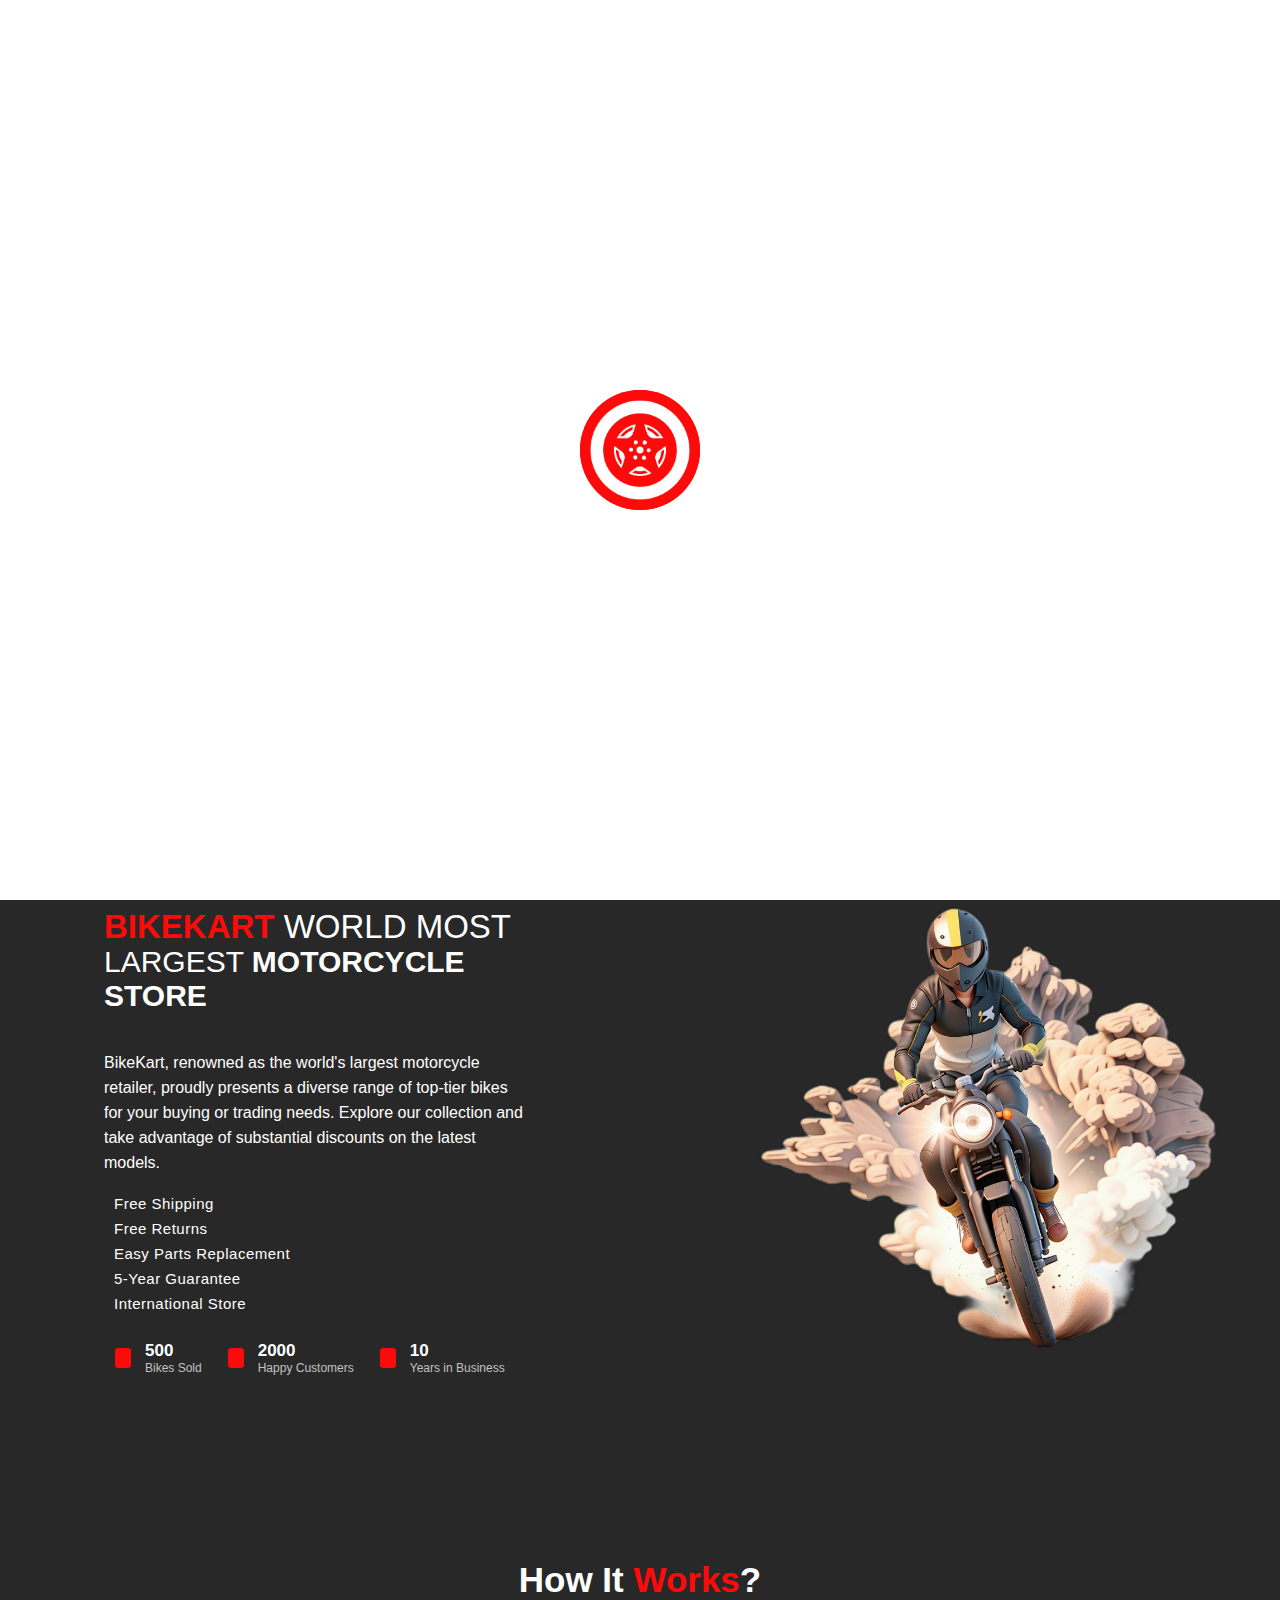
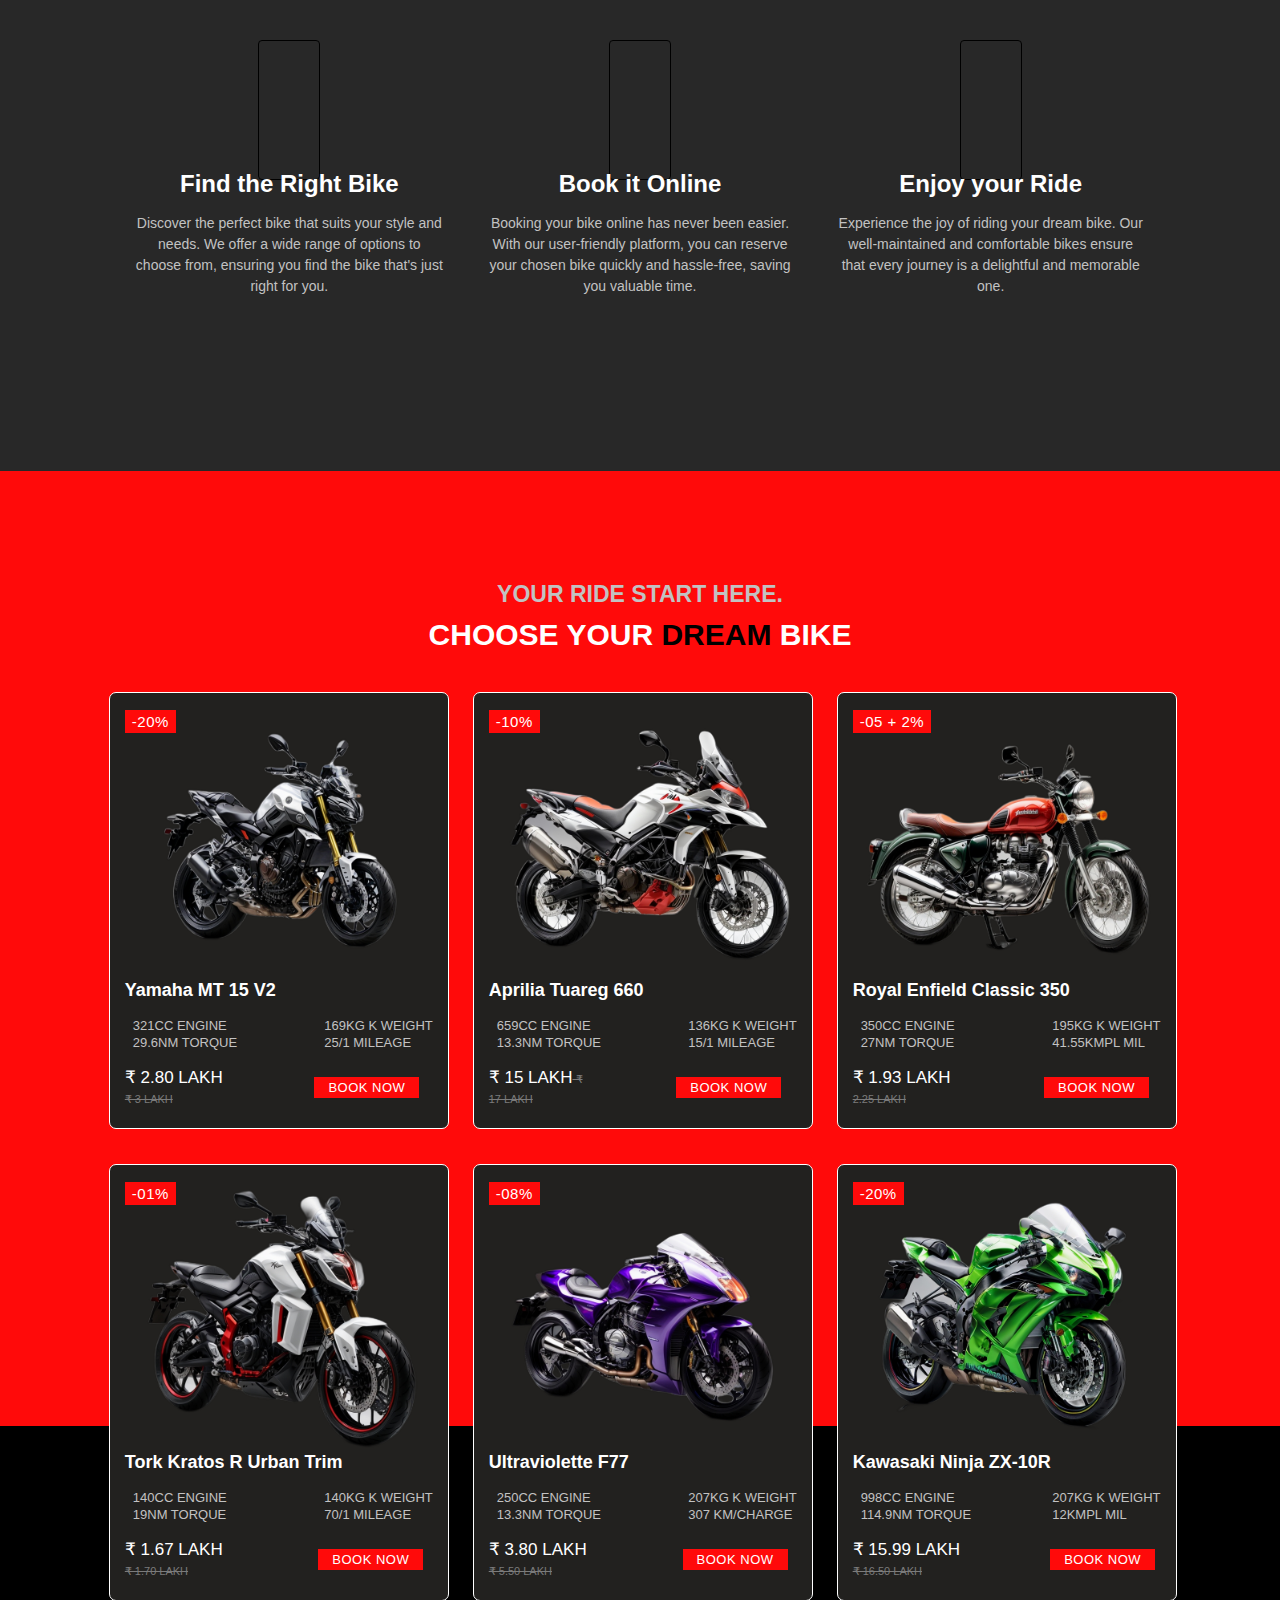
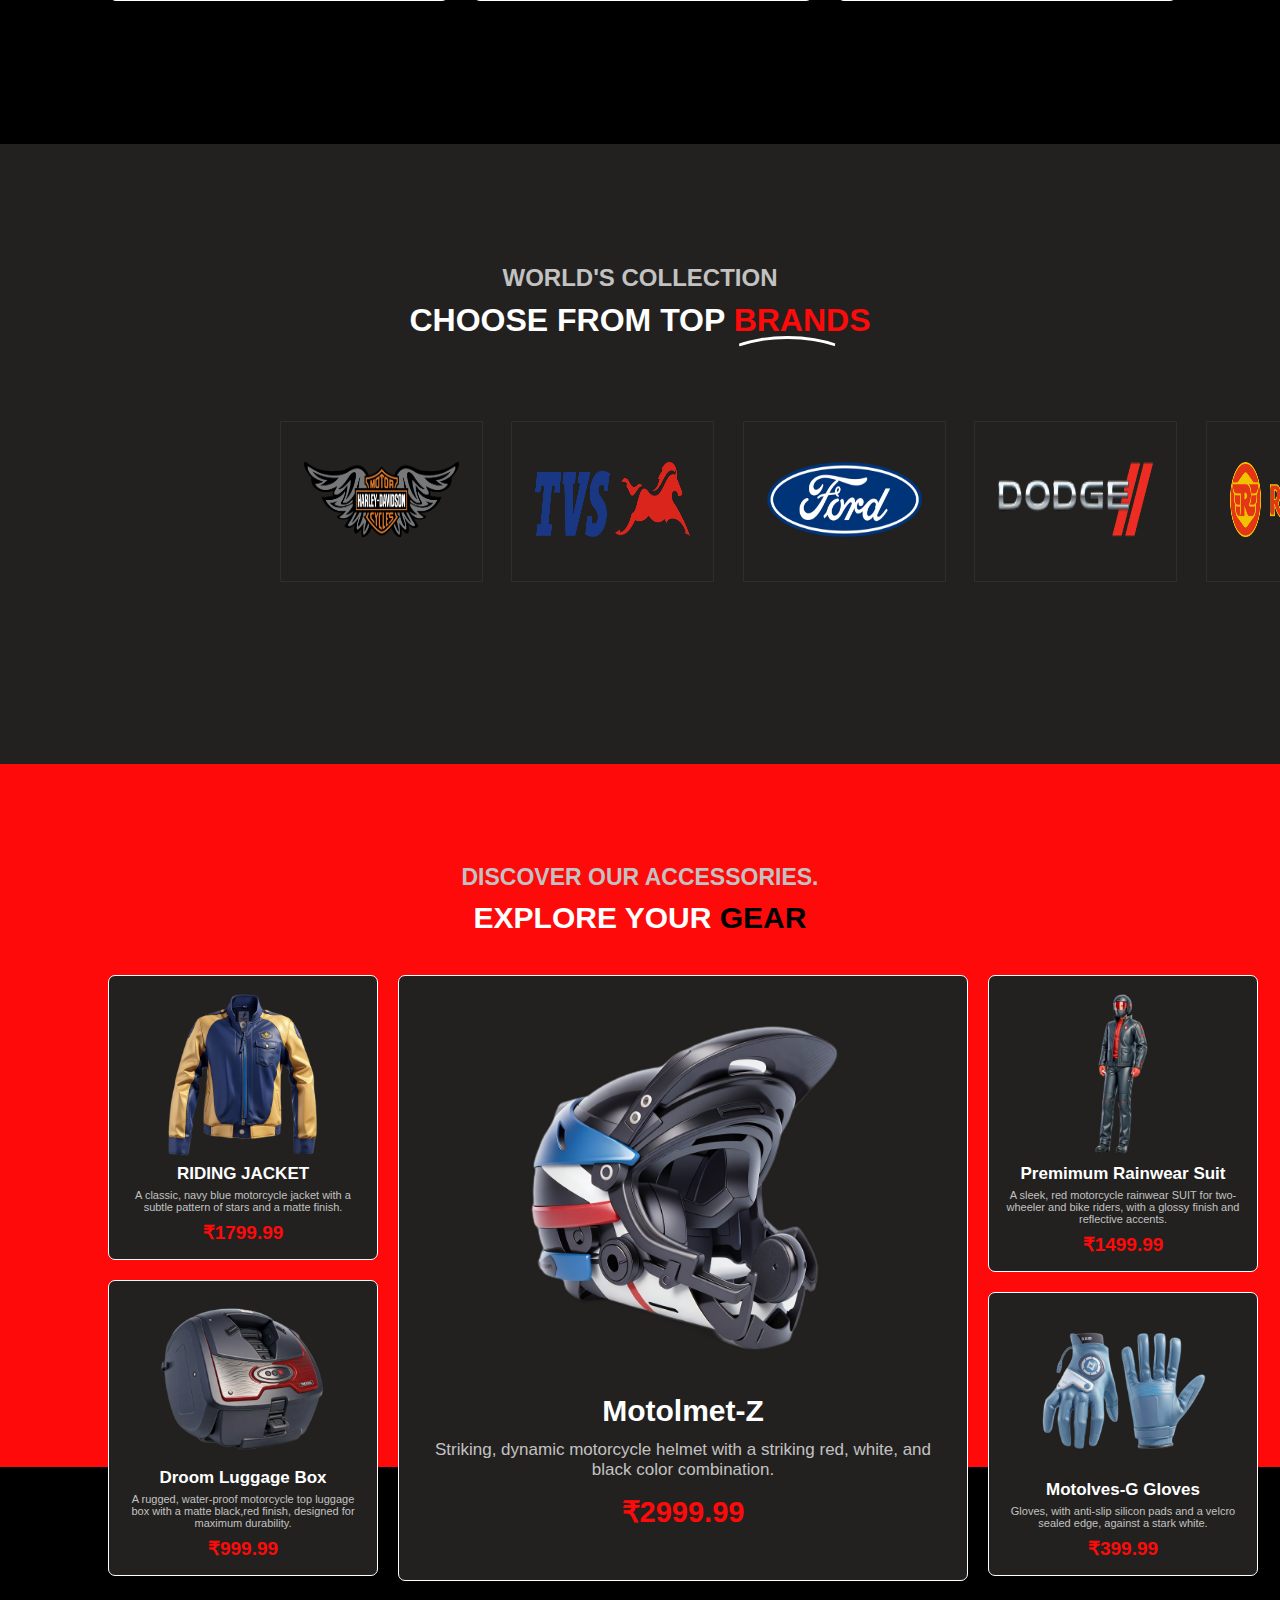
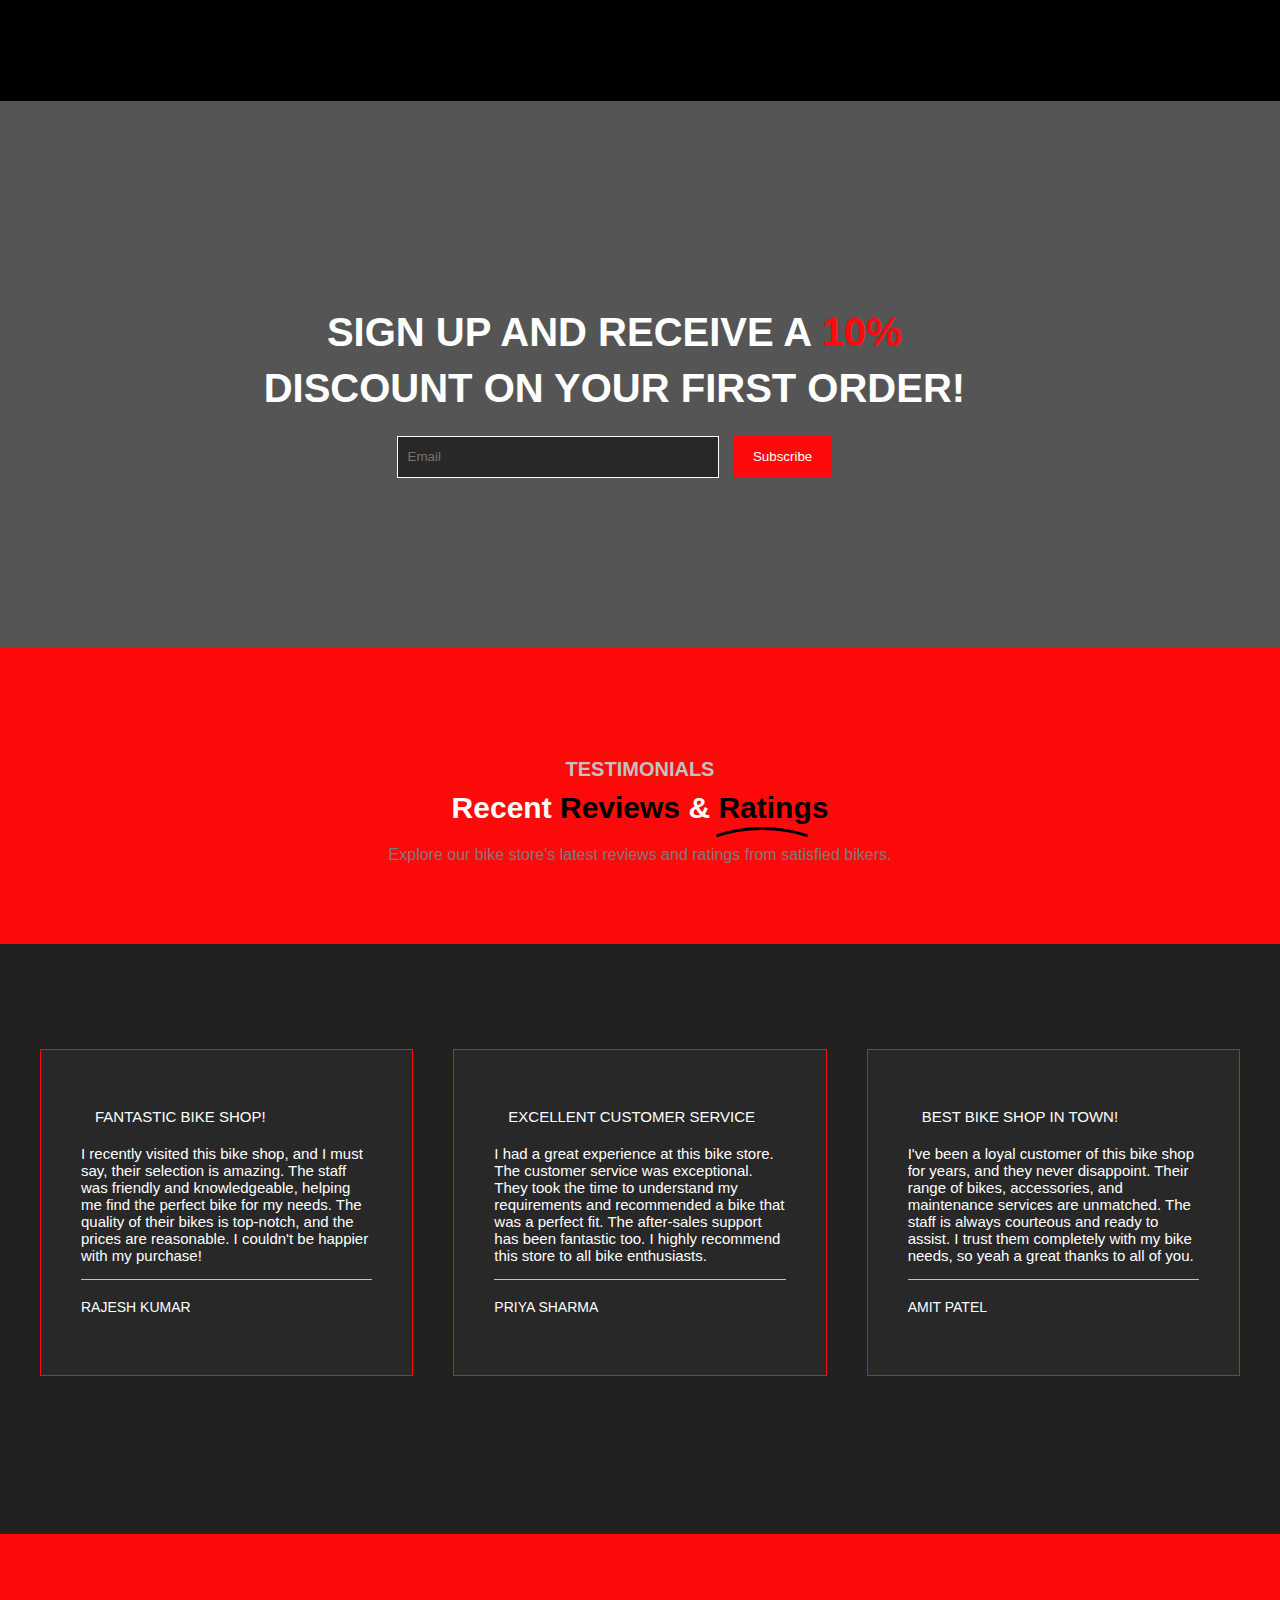
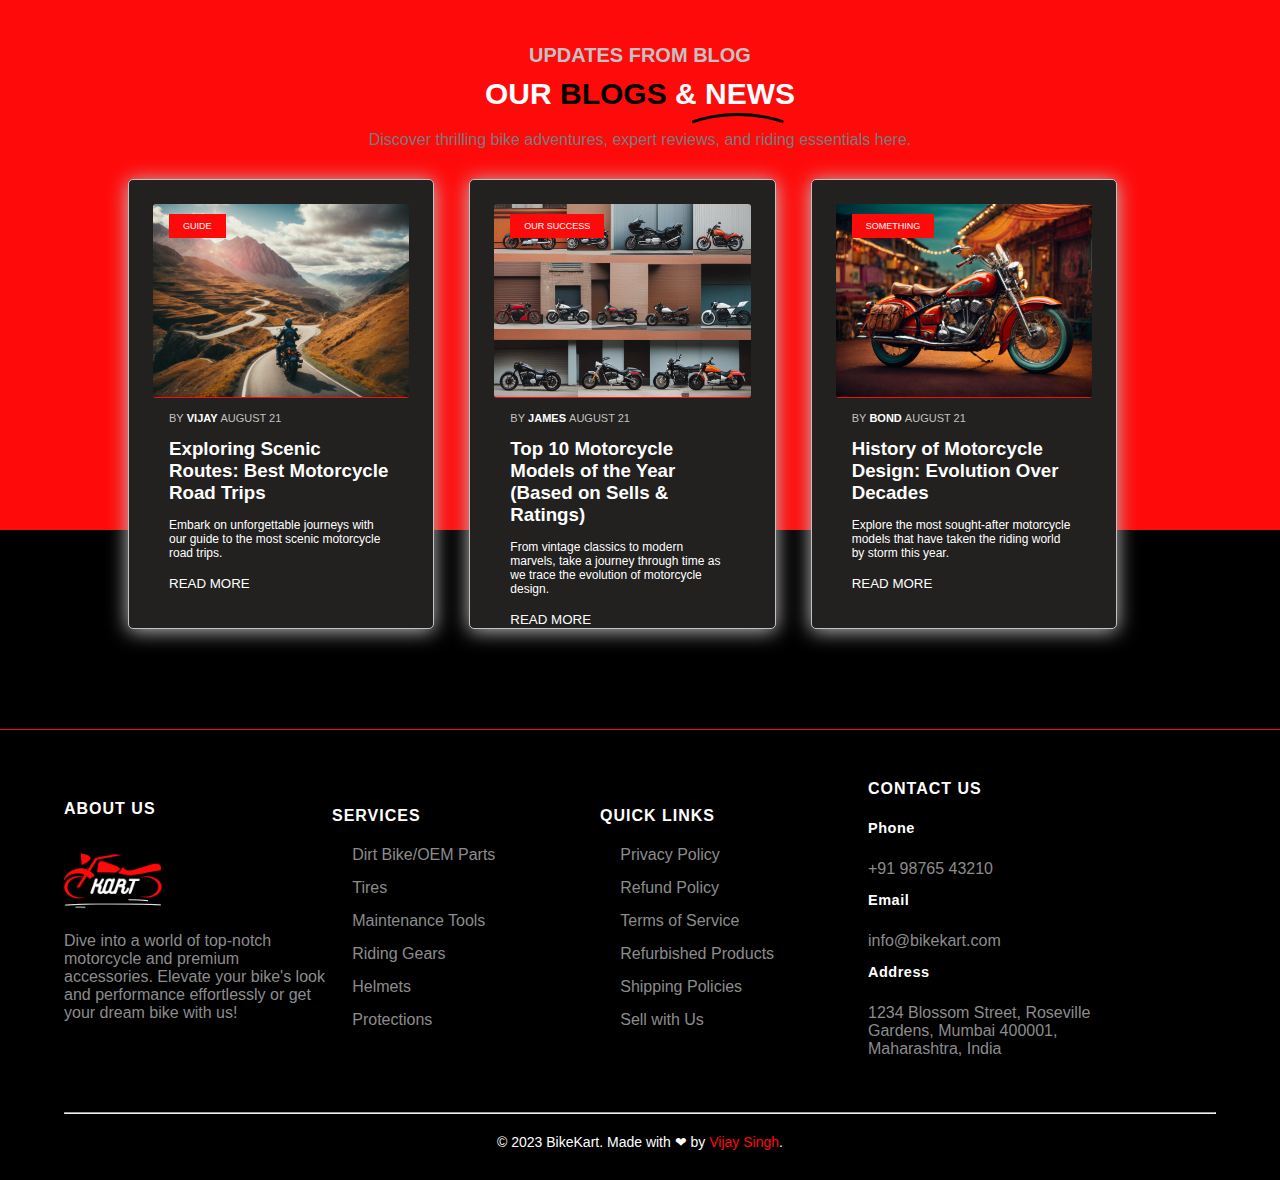
==== pages/index.html @ 185bfa3c "Add files via upload" ====
<!DOCTYPE html>
<html lang="en">

<head>
    <!--Basic-->
    <meta charset="UTF-8">
    <meta name="viewport" content="width=device-width, initial-scale=1.0">

    <!--WebPage Title-->
    <title>BikeKart - Buy Your Dream Motorcycle!</title>

    <!-- Theme CSS -->
    <link rel="stylesheet" href="../assets/css/style.css" type="text/css" />

    <!-- Font Awesome Icons -->
    <link rel="stylesheet" href="../assets/fontawesome/css/all.css" type="text/css" />

    <!-- Favicon & Bookmark -->
    <link rel="icon" href="../assets/images/red icon.svg" type="image/x-icon">
    <link rel="shortcut icon" href="../assets/images/favicon.png" type="image/x-icon">
</head>

<body>

    <!-- Preloader -->
    <div id="preloader">
        <div class="preloader-wave"><img src="../assets/images/icon.png" alt="preloader"></div>
    </div>

    <!-- Header & Navigation Bar -->
    <header>
        <div class="container">
            <div class="nav-logo">
                <a href="index.html" title="BikeKart">
                    <img class="normal" src="../assets/images/light logo.png" alt="bikekart">
                </a>
            </div>
            <div class="navigation">
                <ul class="menu">
                    <li><a href="index.html">Home</a></li>
                    <li class="has-submenu">
                        <a href class="submenu">Bikes <i class="fa-solid fa-angle-down"></i></a>
                        <ul class="submenu-list">
                            <li><a href="./bikes.html">New Bikes</a></li>
                            <li><a href="./bikes.html">Find New Bikes</a></li>
                            <li><a href="./bikes.html">Compare Bikes</a></li>
                            <li><a href="./bikes.html">Check On-Road Price</a></li>
                            <li><a href="./bikes.html">Locate Showrooms</a></li>
                            <li><a href="./bikes.html">Upcoming Bikes</a></li>
                            <li><a href="./bikes.html">New Launches</a></li>
                            <li><a href="./bikes.html">Popular Brands</a></li>
                        </ul>
                    </li>
                    <li class="has-submenu">
                        <a href class="submenu">Scooters <i class="fa-solid fa-angle-down"></i></a>
                        <ul class="submenu-list">
                            <li><a href="./scooters.html">Find New Scooters</a></li>
                            <li><a href="./scooters.html">Electric Scooters</a></li>
                            <li><a href="./scooters.html">Upcoming Scooters</a></li>
                        </ul>
                    </li>
                    <li class="has-submenu">
                        <a href class="submenu">Accessories <i class="fa-solid fa-angle-down"></i></a>
                        <ul>
                            <li><a href="./accessories.html">Tires</a></li>
                            <li><a href="./accessories.html">Tools & Maintenance</a></li>
                            <li><a href="./accessories.html">Riding Gears</a></li>
                            <li><a href="./accessories.html">Helmets</a></li>
                            <li><a href="./accessories.html">Protections</a></li>
                        </ul>
                    </li>
                    <li><a href="./book-service.html">Book Service</a></li>
                    <li class="has-submenu">
                        <a href class="submenu">Blog <i class="fa-solid fa-angle-down"></i></a>
                        <ul class="submenu-list">
                            <li><a href="./blog.html">News</a></li>
                            <li><a href="./blog.html">Videos & Tips</a></li>
                            <li><a href="./blog.html">Expert Reviews</a></li>
                        </ul>
                    </li>
                    <li class="has-submenu">
                        <a href class="submenu">Pages <i class="fa-solid fa-angle-down"></i></a>
                        <ul>
                            <li><a href="./contact.html">Contact Us</a></li>
                            <li><a href="./single-post.html">Faq's</a></li>
                            <li><a href="./single-post.html">Privacy Policy</a></li>
                            <li><a href="./single-post.html">Terms & Conditions</a></li>
                        </ul>
                    </li>
                </ul>
                <ul class="icons">
                    <li class="has-submenu">
                        <a href><i class="fa fa-search"></i></a>
                        <ul>
                            <li><input type="text" id="search" name="search" placeholder="Search Sports Bike..."></li>
                        </ul>
                    </li>
                    <li>
                        <div class="cart">
                            <a href><span class="item-count">0</span>
                                <i class="fas fa-shopping-cart"></i></a>
                            <ul>
                                <li><input type="text" id="items" name="items" disabled value="No products in the cart."></li>
                            </ul>
                        </div>
                    </li>
                </ul>
            </div>
        </div>
    </header>

    <!-- Top Slider Section -->
    <section class="home">
        <div class="container">
            <div class="slider">
                <div class="bike-info">
                    <h3 class="brand">Yamaha</h3>
                    <h1 class="model">MT 03</h1>
                    <p>A fierce streetfighter born from the YZF-R3 Supersports lineage.
                        Compact and bold, it challenges rivals.</p>
                    <ul class="features">
                        <li><span><i class="fa-regular fa-circle-check"></i></span>321cc
                            Engine</li>
                        <li><span><i class="fa-regular fa-circle-check"></i></span>41.4 PS
                            Power</li>
                        <li><span><i class="fa-regular fa-circle-check"></i></span>169 Kg
                            Kerb Weight</li>
                    </ul>
                    <div>
                        <span class="offer-price">Rs.3 Lakh*</span> <span class="real-price">Rs.3.5 Lakh*</span>
                    </div>
                    <div class="button-container">
                        <a href="./book-service.html"><button class="book-now">Book
                                Now</button></a>
                    </div>
                </div>
                <div class="bike-image">
                    <div class="bike-headlight"></div>
                    <img src="../assets/images/bikes/Yamaha_MT_03.png" alt="Yamaha MT 03">
                </div>
            </div>

            <section id="scroll-down-button">
                <a href="#about"><span></span><span></span><span></span></a>
            </section>

        </div>
    </section>

    <!--About Section -->
    <section class="about" id="about">
        <div class="container">
            <div class="row">
                <div class="info">
                    <div class="title">
                        <h1><span>BIKEKART</span> WORLD MOST </h1>
                        <h2>LARGEST <span>MOTORCYCLE STORE</span></h2>
                    </div>
                    <div class="content">
                        <p><b>BikeKart</b>, renowned as the world's largest motorcycle
                            retailer, proudly presents a diverse range of top-tier bikes for
                            your buying or trading needs. Explore our collection and take
                            advantage of substantial discounts on the latest models.</p>
                    </div>
                    <div class="best-things">
                        <ul class="feature-list">
                            <li>
                                <a href="#">
                                    <span class="feature-icon">
                                        <i class="far fa-circle-check"></i>
                                    </span>
                                    Free Shipping
                                </a>
                            </li>
                            <li>
                                <a href="#">
                                    <span class="feature-icon">
                                        <i class="far fa-circle-check"></i>
                                    </span>
                                    Free Returns
                                </a>
                            </li>
                            <li>
                                <a href="#">
                                    <span class="feature-icon">
                                        <i class="far fa-circle-check"></i>
                                    </span>
                                    Easy Parts Replacement
                                </a>
                            </li>
                            <li>
                                <a href="#">
                                    <span class="feature-icon">
                                        <i class="far fa-circle-check"></i>
                                    </span>
                                    5-Year Guarantee
                                </a>
                            </li>
                            <li>
                                <a href="#">
                                    <span class="feature-icon">
                                        <i class="far fa-circle-check"></i>
                                    </span>
                                    International Store
                                </a>
                            </li>
                        </ul>
                    </div>

                    <div class="stats-counter">
                        <div class="counter-item">
                            <i class="fa fa-bicycle"></i>
                            <div class="counter-details">
                                <span class="counter-number">500</span>
                                <span class="counter-title">Bikes Sold</span>
                            </div>
                        </div>
                        <div class="counter-item">
                            <i class="fa fa-users"></i>
                            <div class="counter-details">
                                <span class="counter-number">2000</span>
                                <span class="counter-title">Happy Customers</span>
                            </div>
                        </div>
                        <div class="counter-item">
                            <i class="fa fa-trophy"></i>
                            <div class="counter-details">
                                <span class="counter-number">10</span>
                                <span class="counter-title">Years in Business</span>
                            </div>
                        </div>
                    </div>

                </div>
                <div class="info-image">
                    <img src="../assets/images/About BikeKart.png">
                </div>
            </div>
        </div>
    </section>

    <!-- How We Works Section -->
    <section class="how-it-works">
        <div class="container">
            <div class="hiw-header">
                <div class="header-content">
                    <h2 class="main-heading">
                        <span class="heading">How It <span class="colored-text"> Works</span>?</span>
                    </h2>
                </div>
            </div>
            <div class="row">
                <div>
                    <i class="fa-solid fa-motorcycle"></i>
                    <h2>Find the Right Bike</h2>
                    <p>Discover the perfect bike that suits your style and needs. We
                        offer a wide range of options to choose from, ensuring you find
                        the bike that's just right for you.</p>
                </div>
                <div>
                    <i class="fa-solid fa-cart-shopping"></i>
                    <h2>Book it Online</h2>
                    <p>Booking your bike online has never been easier. With our
                        user-friendly platform, you can reserve your chosen bike quickly
                        and hassle-free, saving you valuable time.</p>
                </div>
                <div>
                    <i class="fa-solid fa-face-smile"></i>
                    <h2>Enjoy your Ride</h2>
                    <p>Experience the joy of riding your dream bike. Our well-maintained
                        and comfortable bikes ensure that every journey is a delightful
                        and memorable one.</p>
                </div>
            </div>
            <section id="scroll-down-button" class="scroll-btn">
                <a href="#featured-bikes"><span></span><span></span><span></span></a>
            </section>
        </div>

    </section>

    <!-- Featured Bike Section -->
    <section class="featured-bikes" id="featured-bikes">
        <div class="container">
            <div class="featured-header">
                <div class="header-content">
                    <div class="sub-heading">
                        <span class="sub-heading">YOUR RIDE START HERE.</span>
                    </div>
                    <h2 class="main-heading">
                        <span class="heading">CHOOSE YOUR <span class="colored-text">
                                DREAM</span> BIKE</span>
                    </h2>
                </div>
            </div>
            <div class="row">
                <div class="product">
                    <div class="bike">
                        <span class="discount">-20%</span>
                        <a href><img class="bike-image" src="../assets/images/bikes/Yamaha MT 15 V2.png"></a>
                        <div class="bike-name"><a href>Yamaha MT 15 V2</a></div>
                        <div class="bike-details">
                            <div class="features">
                                <div class="first">
                                    <div class="feature">
                                        <span><i class="fa-brands fa-superpowers"></i>321cc ENGINE</span>
                                    </div>
                                    <div class="feature">
                                        <span><i class="fa-solid fa-bolt"></i>29.6Nm Torque</span>
                                    </div>
                                </div>
                                <div class="second">
                                    <div class="feature">
                                        <span><i class="fa-solid fa-scale-balanced"></i>169kg K
                                            Weight</span>
                                    </div>
                                    <div class="feature">
                                        <span><i class="fa-solid fa-gauge-high"></i> 25/1 Mileage</span>
                                    </div>
                                </div>
                            </div>
                            <div class="prices">
                                <span class="current-price">₹ 2.80 LAKH<span class="original-price"> ₹ 3 LAKH</span></span>
                                <a href="./book-service.html"><button class="book-now">BOOK
                                        NOW <i class="fa-solid fa-motorcycle"></i></button></a>
                            </div>

                        </div>
                    </div>
                </div>

                <div class="product">
                    <div class="bike">
                        <span class="discount">-10%</span>
                        <a href><img class="bike-image" src="../assets/images/bikes/Aprilia Tuareg 660.png"></a>
                        <div class="bike-name"><a href>Aprilia Tuareg 660</a></div>
                        <div class="bike-details">
                            <div class="features">
                                <div class="first">
                                    <div class="feature">
                                        <span><i class="fa-brands fa-superpowers"></i>659cc ENGINE</span>
                                    </div>
                                    <div class="feature">
                                        <span><i class="fa-solid fa-bolt"></i>13.3Nm Torque</span>
                                    </div>
                                </div>
                                <div class="second">
                                    <div class="feature">
                                        <span><i class="fa-solid fa-scale-balanced"></i>136kg K
                                            Weight</span>
                                    </div>
                                    <div class="feature">
                                        <span><i class="fa-solid fa-gauge-high"></i> 15/1 Mileage</span>
                                    </div>
                                </div>
                            </div>
                            <div class="prices">
                                <span class="current-price">₹ 15 LAKH<span class="original-price"> ₹ 17 LAKH</span></span>
                                <a href="./book-service.html"><button class="book-now">BOOK
                                        NOW <i class="fa-solid fa-motorcycle"></i></button></a>
                            </div>

                        </div>
                    </div>
                </div>

                <div class="product">
                    <div class="bike">
                        <span class="discount">-05 + 2%</span>
                        <a href><img class="bike-image" src="../assets/images/bikes/Royal Enfield Classic 350.png"></a>
                        <div class="bike-name"><a href>Royal Enfield Classic 350</a></div>
                        <div class="bike-details">
                            <div class="features">
                                <div class="first">
                                    <div class="feature">
                                        <span><i class="fa-brands fa-superpowers"></i>350cc ENGINE</span>
                                    </div>
                                    <div class="feature">
                                        <span><i class="fa-solid fa-bolt"></i>27Nm Torque</span>
                                    </div>
                                </div>
                                <div class="second">
                                    <div class="feature">
                                        <span><i class="fa-solid fa-scale-balanced"></i>195kg K
                                            Weight</span>
                                    </div>
                                    <div class="feature">
                                        <span><i class="fa-solid fa-gauge-high"></i> 41.55KMPL MiL</span>
                                    </div>
                                </div>
                            </div>
                            <div class="prices">
                                <span class="current-price">₹ 1.93 LAKH <span class="original-price"> 2.25 LAKH</span></span>
                                <a href="./book-service.html"><button class="book-now">BOOK
                                        NOW <i class="fa-solid fa-motorcycle"></i></button></a>
                            </div>

                        </div>
                    </div>
                </div>
            </div>

            <div class="row">

                <div class="product">
                    <div class="bike">
                        <span class="discount">-01%</span>
                        <a href><img class="bike-image" src="../assets/images/bikes/Tork Kratos R Urban Trim.png"></a>
                        <div class="bike-name"><a href>Tork Kratos R Urban Trim</a></div>
                        <div class="bike-details">
                            <div class="features">
                                <div class="first">
                                    <div class="feature">
                                        <span><i class="fa-brands fa-superpowers"></i>140cc ENGINE</span>
                                    </div>
                                    <div class="feature">
                                        <span><i class="fa-solid fa-bolt"></i>19Nm Torque</span>
                                    </div>
                                </div>
                                <div class="second">
                                    <div class="feature">
                                        <span><i class="fa-solid fa-scale-balanced"></i>140kg K
                                            Weight</span>
                                    </div>
                                    <div class="feature">
                                        <span><i class="fa-solid fa-gauge-high"></i> 70/1 Mileage</span>
                                    </div>
                                </div>
                            </div>
                            <div class="prices">
                                <span class="current-price">₹ 1.67 LAKH<span class="original-price"> ₹ 1.70 LAKH</span></span>
                                <a href="./book-service.html"><button class="book-now">BOOK
                                        NOW <i class="fa-solid fa-motorcycle"></i></button></a>
                            </div>

                        </div>
                    </div>
                </div>

                <div class="product">
                    <div class="bike">
                        <span class="discount">-08%</span>
                        <a href><img class="bike-image" src="../assets/images/bikes/Ultraviolette F77.png"></a>
                        <div class="bike-name"><a href>Ultraviolette F77</a></div>
                        <div class="bike-details">
                            <div class="features">
                                <div class="first">
                                    <div class="feature">
                                        <span><i class="fa-brands fa-superpowers"></i>250cc ENGINE</span>
                                    </div>
                                    <div class="feature">
                                        <span><i class="fa-solid fa-bolt"></i>13.3Nm Torque</span>
                                    </div>
                                </div>
                                <div class="second">
                                    <div class="feature">
                                        <span><i class="fa-solid fa-scale-balanced"></i>207kg K
                                            Weight</span>
                                    </div>
                                    <div class="feature">
                                        <span><i class="fa-solid fa-gauge-high"></i> 307 km/Charge</span>
                                    </div>
                                </div>
                            </div>
                            <div class="prices">
                                <span class="current-price">₹ 3.80 LAKH <span class="original-price"> ₹ 5.50 LAKH</span></span>
                                <a href="./book-service.html"><button class="book-now">BOOK
                                        NOW <i class="fa-solid fa-motorcycle"></i></button></a>
                            </div>

                        </div>
                    </div>
                </div>

                <div class="product">
                    <div class="bike">
                        <span class="discount">-20%</span>
                        <a href><img class="bike-image" src="../assets/images/bikes/Kawasaki Ninja ZX-10R.png"></a>
                        <div class="bike-name"><a href>Kawasaki Ninja ZX-10R</a></div>
                        <div class="bike-details">
                            <div class="features">
                                <div class="first">
                                    <div class="feature">
                                        <span><i class="fa-brands fa-superpowers"></i>998cc ENGINE</span>
                                    </div>
                                    <div class="feature">
                                        <span><i class="fa-solid fa-bolt"></i>114.9Nm Torque</span>
                                    </div>
                                </div>
                                <div class="second">
                                    <div class="feature">
                                        <span><i class="fa-solid fa-scale-balanced"></i>207kg K
                                            Weight</span>
                                    </div>
                                    <div class="feature">
                                        <span><i class="fa-solid fa-gauge-high"></i> 12KMPL Mil</span>
                                    </div>
                                </div>
                            </div>
                            <div class="prices">
                                <span class="current-price">₹ 15.99 LAKH <span class="original-price"> ₹ 16.50 LAKH</span></span>
                                <a href="./book-service.html"><button class="book-now">BOOK
                                        NOW <i class="fa-solid fa-motorcycle"></i></button></a>
                            </div>

                        </div>
                    </div>
                </div>
            </div>

        </div>
        <section id="scroll-down-button" class="scroll-btn">
            <a href="#logo-marquee"><span></span><span></span><span></span></a>
        </section>
    </section>

    <!-- Featured Brands Name -->
    <section class="logo-marquee" id="logo-marquee">
        <div class="header-container">
            <div class="featured-header">
                <div class="header-content">
                    <div class="sub-heading">
                        <span class="sub-heading">WORLD'S COLLECTION</span>
                    </div>
                    <h2 class="main-heading">
                        <span class="heading">CHOOSE FROM TOP <span class="colored-text">BRANDS</span></span>
                    </h2>
                </div>
            </div>
        </div>
        <div class="container">
            <div class="marquee-wrapper">
                <div class="marquee">
                    <a class="#"><img src="../assets/images/brands/Harley DEvidSON.png" alt></a>
                </div>
                <div class="marquee">
                    <a class="#"><img src="../assets/images/brands/TVS.png" alt></a>
                </div>
                <div class="marquee">
                    <a class="#"><img src="../assets/images/brands/Ford.png" alt></a>
                </div>
                <div class="marquee">
                    <a class="#"><img src="../assets/images/brands/Dodge.png" alt></a>
                </div>
                <div class="marquee">
                    <a class><img src="../assets/images/brands/Royal Enfield.png" alt></a>
                </div>
                <div class="marquee">
                    <a class="#"><img src="../assets/images/brands/HERO.png" alt></a>
                </div>
                <div class="marquee">
                    <a class="#"><img src="../assets/images/brands/Mahindra.png" alt></a>
                </div>
                <div class="marquee">
                    <a class="#"><img src="../assets/images/brands/BMW.png" alt></a>
                </div>

                <div class="marquee">
                    <a class="#"><img src="../assets/images/brands/KTM.png" alt></a>
                </div>
                <div class="marquee">
                    <a class="#"><img src="../assets/images/brands/Suzuki.png" alt></a>
                </div>
                <div class="marquee">
                    <a class="#"><img src="../assets/images/brands/Jagaur.png" alt></a>
                </div>
                <div class="marquee">
                    <a class="#"><img src="../assets/images/brands/Honda.png" alt></a>
                </div>
                <div class="marquee">
                    <a class="#"><img src="../assets/images/brands/Yamaha.png" alt></a>
                </div>
            </div>
        </div>
        <section id="scroll-down-button" class="scroll-btn">
            <a href="#featured-products"><span></span><span></span><span></span></a>
        </section>
    </section>

    <!-- Featured Products Section-->
    <section class="featured-products" id="featured-products">
        <div class="header-container">
            <div class="featured-header">
                <div class="header-content">
                    <div class="sub-heading">
                        <span class="sub-heading">DISCOVER OUR ACCESSORIES.</span>
                    </div>
                    <h2 class="main-heading">
                        <span class="heading">EXPLORE YOUR <span class="colored-text">GEAR</span></span>
                    </h2>
                </div>
            </div>
        </div>
        <div class="container">
            <div class="row one">
                <div class="product">
                    <div class="product-image">
                        <a href class="original-image"><img src="../assets/images/products/Navy Blue Motorcycle Jacket.png" alt="Classic Navy Blue Motorcycle Jacket"></a>
                        <a href class="hover-image"><img src="../assets/images/products/Navy Blue Motorcycle Jacket Back.png" alt="Classic Navy Blue Motorcycle Jacket-Back"></a>
                        <a href="./book-service.html"> <button class="cart-button">
                                <i class="fas fa-shopping-cart"></i> Add to Cart
                            </button></a>
                    </div>
                    <div class="product-details">
                        <div class="product-name"><a href>RIDING JACKET</a></div>
                        <div class="product-description">A classic, navy blue motorcycle
                            jacket with a subtle pattern of stars and a matte finish.</div>
                        <div class="product-price">₹1799.99</div>
                    </div>
                </div>

                <div class="product">
                    <div class="product-image">
                        <a href class="original-image"><img src="../assets/images/products/rugged_waterproof_motorcycle_top_luggage_box.png"></a>
                        <a href class="hover-image"><img src="../assets/images/products/lUGGAE bOX.png"></a>
                        <a href="./book-service.html"><button class="cart-button">
                                <i class="fas fa-shopping-cart"></i> Add to Cart
                            </button></a>
                    </div>
                    <div class="product-details">
                        <div class="product-name"><a href>Droom Luggage Box </a></div>
                        <div class="product-description">A rugged, water-proof motorcycle
                            top luggage box with a matte black,red finish, designed for
                            maximum durability.</div>
                        <div class="product-price">₹999.99</div>
                    </div>
                </div>
            </div>

            <div class="row two">
                <div class="product">
                    <div class="product-image">
                        <a href class="original-image"><img src="../assets/images/products/striking_dynamic_motorcycle_helmet.png"></a>
                        <a href class="hover-image"><img src="../assets/images/products/Dynamic_motorcycle_helmet.png"></a>
                        <a href="./book-service.html"><button class="cart-button">
                                <i class="fas fa-shopping-cart"></i> Add to Cart
                            </button></a>
                    </div>
                    <div class="product-details">
                        <div class="product-name"><a href>Motolmet-Z</a></div>
                        <div class="product-description">Striking, dynamic motorcycle
                            helmet with a striking red, white, and black color combination.</div>
                        <div class="product-price">₹2999.99</div>
                    </div>
                </div>
            </div>

            <div class="row three">
                <div class="product">
                    <div class="product-image">
                        <a href class="original-image"><img src="../assets/images/products/RED_motorcycle_rainwear_SUIT.png"></a>
                        <a href class="hover-image"><img src="../assets/images/products/sleek_RED_motorcycle_rainwear_SUIT_for_twowheeler.png"></a>
                        <a href="./book-service.html"> <button class="cart-button">
                                <i class="fas fa-shopping-cart"></i> Add to Cart
                            </button></a>
                    </div>
                    <div class="product-details">
                        <div class="product-name"><a href>Premimum Rainwear Suit</a></div>
                        <div class="product-description">A sleek, red motorcycle rainwear
                            SUIT for two-wheeler and bike riders, with a glossy finish and
                            reflective accents.</div>
                        <div class="product-price">₹1499.99</div>
                    </div>
                </div>

                <div class="product">
                    <div class="product-image">
                        <a href class="original-image"><img src="../assets/images/products/Gloves.png"></a>
                        <a href class="hover-image"><img src="../assets/images/products/Gloves_with_antislip_silicon_Pads.png"></a>
                        <a href="./book-service.html"> <button class="cart-button">
                                <i class="fas fa-shopping-cart"></i> Add to Cart
                            </button></a>
                    </div>
                    <div class="product-details">
                        <div class="product-name"><a href>Motolves-G Gloves</a></div>
                        <div class="product-description">Gloves, with anti-slip silicon
                            pads and a velcro sealed edge, against a stark white.</div>
                        <div class="product-price">₹399.99</div>
                    </div>
                </div>
            </div>

        </div>
    </section>

    <!-- Newsletter Section -->
    <section class="newsletter-section">
        <div class="container">
            <h2 class="newsletter-heading">Sign up and receive a <span class="colored-text">10% </span>discount on your first order!</h2>
            <div class="newsletter-form">
                <input type="email" name="email" placeholder="Email">
                <button type="submit" class="btn btn-primary">Subscribe</button>
            </div>
        </div>
    </section>

    <!-- Testimonials/Reviews-->
    <section class="testimonials">
        <div class="container">
            <div class="testimonials-header">
                <div class="header-content">
                    <div class="sub-heading">
                        <span class="sub-heading">TESTIMONIALS</span>
                    </div>
                    <h2 class="main-heading">
                        <span class="heading">Recent <span class="colored-text">Reviews
                            </span> &amp; <span class="colored-text">Ratings</span></span>
                    </h2>
                    <div class="content">Explore our bike store's latest reviews and
                        ratings from satisfied bikers.</div>
                </div>
            </div>
            <div class="testimonial-carousel">
                <div class="testimonial">

                    <div class="testimonial-item">
                        <h3 class="item-title">
                            <span class="quote-icon"><i class="fa-solid fa-quote-right"></i></span>
                            <span class="title-text">Fantastic Bike Shop!</span>
                        </h3>
                        <p class="testimonial-content">I recently visited this bike shop,
                            and I must say, their selection is amazing. The staff was
                            friendly and knowledgeable, helping me find the perfect bike for
                            my needs. The quality of their bikes is top-notch, and the
                            prices are reasonable. I couldn't be happier with my purchase!</p>
                        <div class="reviewer-wrap">
                            <h4 class="reviewer-name">Rajesh Kumar</h4>
                            <ul class="rating-star">
                                <li><i class="fa-solid fa-star"></i></li>
                                <li><i class="fa-solid fa-star"></i></li>
                                <li><i class="fa-solid fa-star"></i></li>
                                <li><i class="fa-solid fa-star"></i></li>
                                <li><i class="fa-solid fa-star"></i></li>
                            </ul>
                        </div>
                    </div>

                    <div class="testimonial-item">
                        <h3 class="item-title">
                            <span class="quote-icon"><i class="fa-solid fa-quote-right"></i></span>
                            <span class="title-text">Excellent Customer Service</span>
                        </h3>
                        <p class="testimonial-content">I had a great experience at this
                            bike store. The customer service was exceptional. They took the
                            time to understand my requirements and recommended a bike that
                            was a perfect fit. The after-sales support has been fantastic
                            too. I highly recommend this store to all bike enthusiasts.</p>
                        <div class="reviewer-wrap">
                            <h4 class="reviewer-name">Priya Sharma</h4>
                            <ul class="rating-star">
                                <li><i class="fa-solid fa-star"></i></li>
                                <li><i class="fa-solid fa-star"></i></li>
                                <li><i class="fa-solid fa-star"></i></li>
                                <li><i class="fa-solid fa-star"></i></li>
                                <li><i class="fa-solid fa-star"></i></li>
                            </ul>
                        </div>
                    </div>

                    <div class="testimonial-item">
                        <h3 class="item-title">
                            <span class="quote-icon"><i class="fa-solid fa-quote-right"></i></span>
                            <span class="title-text">Best Bike Shop in Town!</span>
                        </h3>
                        <p class="testimonial-content">I've been a loyal customer of this
                            bike shop for years, and they never disappoint. Their range of
                            bikes, accessories, and maintenance services are unmatched. The
                            staff is always courteous and ready to assist. I trust them
                            completely with my bike needs, so yeah a great thanks to all of
                            you.</p>
                        <div class="reviewer-wrap">
                            <h4 class="reviewer-name">Amit Patel</h4>
                            <ul class="rating-star">
                                <li><i class="fa-solid fa-star"></i></li>
                                <li><i class="fa-solid fa-star"></i></li>
                                <li><i class="fa-solid fa-star"></i></li>
                                <li><i class="fa-solid fa-star"></i></li>
                                <li><i class="fa-solid fa-star"></i></li>
                            </ul>
                        </div>
                    </div>

                </div>

            </div>

        </div>
        <section id="scroll-down-button" class="scroll-btn">
            <a href="#blog"><span></span><span></span><span></span></a>
        </section>
    </section>

    <!-- Blog Posts Section-->
    <section class="blog" id="blog">
        <div class="container">
            <div class="blog-header">
                <div class="header-content">
                    <div class="sub-heading">
                        <span class="sub-heading">Updates from Blog</span>
                    </div>
                    <h2 class="main-heading">
                        <span class="heading">OUR <span class="colored-text">BLOGS</span>
                            &amp; NEWS</span>
                    </h2>
                    <div class="content">Discover thrilling bike adventures, expert
                        reviews, and riding essentials here.</div>
                </div>
            </div>
            <div class="row">

                <div class="card">
                    <div class="article">
                        <div class="image">
                            <a href="./single-post.html">
                                <img src="../assets/images/posts/Best Motorcycle Road Trips.jpg">
                            </a>
                        </div>
                        <div class="category">
                            <a href="#">Guide</a>
                        </div>
                        <div class="meta">
                            <div class="info">
                                <span class="author">
                                    <span class="label">By</span>
                                    <a href="#">Vijay</a>
                                </span>
                                <span class="date">
                                    <time class="published">August 21</time>
                                </span>
                            </div>
                        </div>
                        <h3 class="title"> <a href="./single-post.html">Exploring
                                Scenic Routes: Best Motorcycle Road Trips</a></h3>
                        <p class="content">Embark on unforgettable journeys with our guide
                            to the most scenic motorcycle road trips.</p>
                        <div class="read-more">
                            <a class="link" href="./single-post.html">
                                <span class="text">
                                    <small>Read More</small>
                                </span>
                                <span class="right-arrow">
                                    <i class="fa-solid fa-angles-right"></i>
                                </span>
                            </a>
                        </div>
                    </div>
                </div>

                <div class="card">
                    <div class="article">
                        <div class="image">
                            <a href="./single-post.html">
                                <img src="../assets/images/posts/Top 10 Motorcycle Models of the Year.png">
                            </a>
                        </div>
                        <div class="category">
                            <a href="#">Our Success</a>
                        </div>
                        <div class="meta">
                            <div class="info">
                                <span class="author">
                                    <span class="label">By</span>
                                    <a href="#">James</a>
                                </span>
                                <span class="date">
                                    <time class="published">August 21</time>
                                </span>
                            </div>
                        </div>
                        <h3 class="title"> <a href="./single-post.html">Top 10
                                Motorcycle Models of the Year (Based on Sells & Ratings)</a></h3>
                        <p class="content">From vintage classics to modern marvels, take a
                            journey through time as we trace the evolution of motorcycle
                            design.</p>
                        <div class="read-more">
                            <a class="link" href="./single-post.html">
                                <span class="text">
                                    <small>Read More</small>
                                </span>
                                <span class="right-arrow">
                                    <i class="fa-solid fa-angles-right"></i>
                                </span>
                            </a>
                        </div>
                    </div>
                </div>

                <div class="card">
                    <div class="article">
                        <div class="image">
                            <a href="./single-post.html">
                                <img src="../assets/images/posts/History of Motorcycle Design and Evolution Over Decades.jpg">
                            </a>
                        </div>
                        <div class="category">
                            <a href="#">Something</a>
                        </div>
                        <div class="meta">
                            <div class="info">
                                <span class="author">
                                    <span class="label">By</span>
                                    <a href="#">BonD</a>
                                </span>
                                <span class="date">
                                    <time class="published">August 21</time>
                                </span>
                            </div>
                        </div>
                        <h3 class="title"> <a href="./single-post.html">History of
                                Motorcycle Design: Evolution Over Decades</a></h3>
                        <p class="content">Explore the most sought-after motorcycle models
                            that have taken the riding world by storm this year.</p>
                        <div class="read-more">
                            <a class="link" href="./single-post.html">
                                <span class="text">
                                    <small>Read More</small>
                                </span>
                                <span class="right-arrow">
                                    <i class="fa-solid fa-angles-right"></i>
                                </span>
                            </a>
                        </div>
                    </div>
                </div>

            </div>
        </div>
    </section>

    <!-- Footer Section -->
    <footer id="footer">
        <div class="container">
            <div class="row">
                <div class="about-text">
                    <h4>ABOUT US</h4>
                    <div class="footer-logo">
                        <a href="index.html" title="BikeKart">
                            <img class="normal" src="../assets/images/light logo.png" alt="bikekart">
                        </a>
                    </div>
                    <p>Dive into a world of top-notch motorcycle and premium
                        accessories. Elevate your bike's look and performance effortlessly
                        or get your dream bike with us!</p>
                    <div class="social-icons">
                        <a href="#"><i class="fa-brands fa-facebook-f"></i></a>
                        <a href="#"><i class="fa-brands fa-twitter"></i></a>
                        <a href="#"><i class="fa-brands fa-instagram"></i></a>
                        <a href="#"><i class="fa-brands fa-youtube"></i></a>
                    </div>
                </div>
                <div class="services">
                    <h4>SERVICES</h4>
                    <ul>
                        <li><a href="./accessories.html">Dirt Bike/OEM Parts</a></li>
                        <li><a href="./accessories.html">Tires</a></li>
                        <li><a href="./accessories.html">Maintenance Tools</a></li>
                        <li><a href="./accessories.html">Riding Gears</a></li>
                        <li><a href="./accessories.html">Helmets</a></li>
                        <li><a href="./accessories.html">Protections</a></li>
                    </ul>
                </div>
                <div class="quick-links">
                    <h4>QUICK LINKS</h4>
                    <ul>
                        <li><a href="./single-post.html">Privacy Policy</a></li>
                        <li><a href="./single-post.html">Refund Policy</a></li>
                        <li><a href="./single-post.html">Terms of Service</a></li>
                        <li><a href="./single-post.html">Refurbished Products</a></li>
                        <li><a href="./single-post.html">Shipping Policies</a></li>
                        <li><a href="./contact.html">Sell with Us</a></li>
                    </ul>
                </div>
                <div class="contact">
                    <h4>CONTACT US</h4>
                    <h5><i class="fa-solid fa-phone-flip"></i> Phone</h5>
                    <p>+91 98765 43210</p>
                    <h5><i class="fa-solid fa-envelope"></i> Email</h5>
                    <p>info@bikekart.com</p>
                    <h5><i class="fa-solid fa-location-dot"></i> Address</h5>
                    <p>1234 Blossom Street,
                        Roseville Gardens,
                        Mumbai 400001,
                        Maharashtra, India</p>
                </div>
            </div>
            <hr>
            <!-- Copyright Informations -->
            <div class="copyright-text">
                <p>&copy; 2023 BikeKart. Made with <span>❤</span> by <a href="https://twitter.com/vijaysinghop/">Vijay Singh</a>.</p>
            </div>
        </div>
    </footer>
</body>

</html>
---- assets/css/style.css ----
/*-------------------------------------------------------------------*
  Author        : Vijay Singh
  Template      : BikeKart
  Version       : 1.0
*-------------------------------------------------------------*
Table of Contents
     Default Fonts
     Global Styles
     Header / Navbar
     Home Top  Section
     About Section
     How WE Works Section?
     Home Featured Bikes Section
     Featured Brands Name Section/Marquee
     Home Featured Product
     Newsletter
     Testimonials Section
     Blog Section
     Footer

		
*-------------------------------------------------------------------*/


/*-------------------------------------------------------------------*
  Fonts / Font Family
*-------------------------------------------------------------------*/

@font-face {
    font-family: 'Outfit';
    src: url('../fonts/Outfit/Outfit-Thin.ttf') format('ttf'); /* Weight: 100 */
    src: url('../fonts/Outfit/Outfit-ExtraLight.ttf') format('ttf'); /* Weight: 200 */
    src: url('../fonts/Outfit/Outfit-Light.ttf') format('ttf'); /* Weight: 300 */
    src: url('../fonts/Outfit/Outfit-Regular.ttf') format('ttf'); /* Weight: 400 */
    src: url('../fonts/Outfit/Outfit-Medium.ttf') format('ttf'); /* Weight: 500 */
    src: url('../fonts/Outfit/Outfit-SemiBold.ttf') format('ttf'); /* Weight: 600 */
    src: url('../fonts/Outfit/Outfit-Bold.ttf') format('ttf'); /* Weight: 700 */
    src: url('../fonts/Outfit/Outfit-ExtraBold.ttf') format('ttf'); /* Weight: 800 */
    src: url('../fonts/Outfit/Outfit-Black.ttf') format('ttf'); /* Weight: 900 */
}


/*-------------------------------------------------------------------*
  Global Styles
*-------------------------------------------------------------------*/
:root {
    --theme-font: 'Outfit', sans-serif; 
    --theme-color: #ff0a0a;
    --white-color: #ffffff;
    --white-color-two:  #C2C2C2;
    --black-color: #000000;
    --black-color-two: #22211f;
    --gray-color: #7b7b7b;
    --gray-color-two: #8c8c8c;
    --dark-gray-color: #282828;
}



body, a{
    margin: 0;
	padding: 0;
	height: 100%;
    width: 100%;
    color: var(--white-color);
    font-family: var(--theme-font);
    box-sizing: border-box;
}

a{
    color: var(--white-color);
    text-decoration: none;
}

a:hover {
    color: var(--theme-color);
}

.transparent{                   
    background: transparent;
}

li{
    list-style: none;
}

h1 {
    font: normal 700 40px/1.1;
    
}

h2 {
    font: normal 600 35px/1.2;
}

h3 {
    font: normal 600 25px/1.3;
}

h4 {
    font: normal 500 19px/1.4;
}

h5 {
    font: normal 500 15px/1.5;
}

h6 {
    font: normal 500 13px/1.6;
}

p{
    font: normal 500 12px/1;
}

button {
    color: var(--white-color);
    transition: all 0.35s;
    background: var(--theme-color);
}


button:hover{
    transform: scale(1.05);
    box-shadow: 0px 2px 40px var(--theme-color);
  }

/* Fade-In-Up animation */
@keyframes fade-in-up {
    from {
        opacity: 0;
        transform: translateY(20px); /*shift the element vertically by "20px"*/
    }
    to {
        opacity: 1;
        transform: translateY(0);
    }
}

/* Slide in Left animation */
@keyframes slide-in-left {
    from {
        opacity: 0;
        transform: translateX(20px);
    }
    to {
        opacity: 1;
        transform: translateX(0);
    }
}

/* Slide In Right animation */
@keyframes slide-in-right {
    from {
        opacity: 0;
        transform: translateX(-20px); /* Move element to the left initially */
    }
    to {
        opacity: 1;
        transform: translateX(0); /* Bring element to its original position */
    }
}

/* Scale Image When Hovering */
@keyframes scaleImage {
    0% {
        transform: scale(1);
        opacity: 1
    }

    100% {
        transform: scale(1.1);
        opacity: .8
    }
}

/* Zoom In Images */
  .zoom-in {
    animation-name: zoom-in;
  }

  @keyframes zoom-in {
    from {
      opacity: 0;
      transform: scale3d(.3, .3, .3);
    }
  
    50% {
      opacity: 1;
    }
  }
  

/* Scroll Down Button */
#scroll-down-button {
    position: relative;
    z-index: 3;
    margin-bottom: 18px;
}
  
#scroll-down-button a span {
    position: absolute;
    top: 0;
    left: 50%;
    width: 24px;
    height: 24px;
    margin-left: -12px;
    border-left: 1px solid var(--white-color);
    border-bottom: 1px solid var(--white-color);
    transform: rotate(-45deg);
    animation: sdb 2s infinite;
    opacity: 0;
    box-sizing: border-box;
}

#scroll-down-button a span:nth-of-type(1) {
    animation-delay: 0s;
}

#scroll-down-button a span:nth-of-type(2) {
    top: 16px;
    animation-delay: .15s;
}

#scroll-down-button a span:nth-of-type(3) {
    top: 32px;
    animation-delay: .3s;
}

@keyframes sdb {
    0% {
      opacity: 0;
    }
    50% {
      opacity: 1;
    }
    100% {
      opacity: 0;
    }
} 

/* Preloader */

#preloader {
    position: fixed;
    z-index: 99;
    top: 0;
    right: 0;
    bottom: 0;
    left: 0;
    display: block;
    background: var(--white-color);
    animation: fadeOutPreloader 2s linear 1s forwards;
}

.preloader-wave {
    position: absolute;
    top: 50%;
    left: 50%;
    width: 100px;
    height: 100px;
    transform: translate(-50%, -50%);
    background: var(--theme-color);
    padding: 10px;
    border-radius: 50%;
    overflow: hidden; 
}

.preloader-wave img {
    width: 100%;
    height: 100%;
    display: block;
    transform-origin: center;
    transform: translate3d(0, 0, 0);
    animation: rotateicon 3s linear 0s infinite;
}

.preloader-wave:before {
    position: absolute;
    display: inline-block;
    width: 150px;
    height: 150px;
    content: "";
    animation: preloader-wave 1.5s linear infinite;
    border-radius: 50%;
    background: var(--theme-color);
    left: -25px;
    top: -25px;
}

@keyframes rotateicon {
    from {
        transform: rotate(0deg);
    }
    to {
        transform: rotate(360deg);
    }
}

@keyframes fadeOutPreloader {
    to {
        opacity: 0;
        visibility: hidden;
    }
}




/*-------------------------------------------------------------------*
  Header / Navbar
*-------------------------------------------------------------------*/

header{
    position: fixed;
    background-color: var(--black-color);
    width: 100%;
    z-index: 10;
}

header .container{
    width: 90%;
    margin: 0 auto;
    display: flex;
}


/* Logo */
header .container .nav-logo {
    padding: 11px 0px 10px 0px;
}

header .container .nav-logo img {
    height: 55px;
    display: block;
}


/* Menu */
header .container .navigation{
    width: 86%;
    text-align: right;
}

header .container .navigation ul {
    display: inline-block;
}

header .container .navigation ul li {
    display: inline-block;
    padding: 12px 30px 25px 0px;
    position: relative;
}

header .container .navigation ul li a{
    position: relative; 
    font-size: 15px;
}

header .container .navigation ul li:last-child {
    padding-right: 0px;
}

header .container .navigation .menu li a:after {
    background: none repeat scroll 0 0 transparent;
    bottom: -7px;
    content: "";
    display: block;
    height: 2px;
    left: 50%;
    position: absolute;
    background: var(--theme-color);
    transition: width 0.4s ease 0s, left 0.4s ease 0s;
    width: 0;
}
  
header .container .navigation .menu li a:hover:after {
    width: 100%;
    left: 0;
}


/* Sub-Menu */
/* Add arrow icon to submenu name */
header .container .navigation .menu .has-submenu .submenu i{
    margin-left: 3px;
    transition: transform 0.4s ease;
}

/* Rotate arrow on hovering */
header .container .navigation .menu .has-submenu .submenu:hover i{
    transform: rotate(180deg);
}

header .container .navigation .menu li ul {
    display: none;
    position: absolute;
    top:100%;
    left: 0;
    padding: 15px;
    min-width: 210px;
    text-align: left;
    background-color: var(--dark-gray-color); 
    border-top: 1px solid var(--white-color);
    z-index: 99;
}

header .container .navigation .menu li:hover ul {
    display: block;
}

header .container .navigation .menu li ul li {
    display: block;
    padding: 5px 10px;
    transition: all 0.3s ease;
}

header .container .navigation .menu li ul li:hover {
    transform: translateX(10px);
}

header .container .navigation .menu li ul li a {
    color: var(--white-color); 
    text-decoration: none;
    transition: color 0.4s ease;
}

header .container .navigation .menu li ul li a:hover {
    color: var(--white-color);
}

header .container .navigation .menu li ul li:not(:last-of-type) {
    margin-bottom: 10px;
}


/* Icons (Cart, Search) */
.header .container .navigation .icons {
    position: relative;
}

.header .container .navigation .icons li {
    display: inline-block;
    position: relative;
}

header .container .navigation .icons .cart {
    position: relative;
}

header .container .navigation .icons .cart a{
    font-size: 19px;
}

header .container .navigation .icons .cart a:hover {
    color: var(--theme-color);
}

header .container .navigation .icons .cart .item-count {
    position: absolute;
    top: -5px;
    right: -5px;
    z-index: 2;
    font-size: 8px;
    border-radius: 50%;
    background: var(--theme-color);
    width: 13px;
    height: 13px;
    line-height: 13px;
    display: block;
    text-align: center;
    font-weight: bold;
    transition: background 0.3s ease, color 0.3s ease;
}

header .container .navigation .icons .cart:hover .item-count {
    background: var(--white-color);
    color: var(--theme-color);
}

header .container .navigation .icons li ul {
    display: none;
    position: absolute;
    top:100%;
    right: 0;
    text-align: left;
}

header .container .navigation .icons li:hover ul {
    display: block;
}

header .container .navigation .icons li ul li input{
    display: block;
    padding: 0px 10px;
    width: 150px;
    height: 30px;
    border: 2px solid var(--theme-color);
    border-radius: 4px;
}

header .container .navigation .icons li .cart li input{
    position: absolute;
    top:100%;
    right: 0;
    text-align: center;
    background: var(--white-color);
    color: var(--black-color);
}


/*-------------------------------------------------------------------*
  Home Section Top Slider
*-------------------------------------------------------------------*/

.home {
    position: relative;
    width: 100%;
    justify-content: center;
    align-items: center; 
    background-color: var(--black-color-two);
}

.home .container {
    position: relative;
    width: 90%;
    margin: 0 auto;
    padding: 25px 0;
    justify-content: center;
    align-items: center;
}

.home .container .slider {
    display: flex;
    margin-top: 130px;
    margin-bottom: 0px;
    margin-left: 30px;
}

.home .container .slider .bike-info {
    width: 40%;
}

.home .container .slider .bike-info .brand{
    font-size: 32px;
    color: var(--theme-color);
    display: inline-block;
    position: relative;
    animation: fade-in-up 5s ease forwards;
}

.home .container .slider .bike-info .brand::after {
    content: "";
    width: 50px;
    height: 2px;
    background: var(--theme-color);
    position: absolute;
    bottom: 12.5px;
    left: calc(100% + 7.5px);
}

.home .container .slider .bike-info .model{
    font-size: 48px;
    margin: 0px 0px 10px 0px;
    color: var(--white-color);
    animation: fade-in-up 5.20s ease forwards;
}

.home .container .slider .bike-info p{
    color: var(--white-color-two);
    margin: 0px 0px 10px 0px;
    font-weight: 400;
    animation: fade-in-up 5.45s ease forwards;
}

.home .container .slider .bike-info .features{
    color: var(--white-color-two);
    font-weight: 300;    
    padding: 0;
}

.home .container .slider .bike-info .features li{
    padding: 5px 0;
    animation: fade-in-up 6 ease forwards;
}

.home .container .slider .bike-info .features li i{
    margin-right: 8px;
}

.home .container .slider .bike-info .pricing{
    display: flex;
}

.home .container .slider .bike-info .offer-price{
    font-size: 25px;
    color: var(--white-color);
    animation: fade-in-up 6.20s ease forwards;
}

.home .container .slider .bike-info .real-price{
    font-size: 14px;
    text-decoration: line-through;
    color: var(--gray-color-two);
    animation: fade-in-up 6.50s ease forwards;
}

.home .container .slider .bike-info .button-container{
    font-size: 14px;
    margin:  20px 0px 0px 0px;
    animation: fade-in-up 7s ease forwards;
}

.home .container .slider .bike-info .button-container .book-now{
    background-color: var(--theme-color);
    color: var(--white-color);
    font-size: 18px;
    font-weight: 700;
    padding: 22px 15px;
    line-height: 1px;
    letter-spacing: 0.5px;
    border: none;
    text-align: center;
}

.home .container .slider .bike-image {
	position: relative;
    width:100%;
    margin-right: -10.5%;
}

.home .container .slider .bike-image img {
    height: auto;
	max-width: 100%;
    margin-top: -130px;
    object-fit: scale-down;
	object-position: center;
    animation: slide-in-left 6s  ease forwards;
}

/* Bike Headlight*/
.bike-headlight {
    width: 50px;
    height: 50px;
    background-color: var(--white-color);
    border-radius: 50%;
    position: absolute;
    top: 19.7%;
    left: 27.5%;
    transform: translate(-50%, -50%);
    animation: blink 2.5s infinite alternate;
}

.light {
    position: absolute;
    top: 50%;
    left: 50%;
    width: 60%;
    height: 60%;
    background-color: var(--white-color);
    border-radius: 50%;
    opacity: 0.7;
    transform: translate(-50%, -50%);
}
  
@keyframes blink {
    0%, 100% {
      box-shadow: 0 0 20px rgba(255, 255, 255, 0.8), 0 0 40px rgba(255, 255, 255, 0.8), 0 0 60px rgba(255, 255, 255, 0.8);
    }
    50% {
      box-shadow: none;
    }
}

/* Bike Finder */

.home .bike-finder{
    position: absolute;
    width: 70%;
    left: 6.7%;
    top: 90%;
    background: var(--dark-gray-color);
    border: 1px solid var(--black-color);
}

.home .bike-finder h2{
    font-size: 18px;
    margin: 14px 35px 8px 30px;
    padding: 10px 0;
    border-bottom: 1px solid var(--theme-color);
}

.home .bike-finder .container{
    display: flex;
    justify-content: flex-start;
}

.home .bike-finder .container div{
    display: block;
    color: var(--white-color-two);
}

.home .bike-finder .container div:not(:last-of-type) {
    margin: 0px 18px 10px 0px;
    width: 28%;
}

.home .bike-finder .container .selector label{
    display: block;
    margin-bottom: 10px;
}

.home .bike-finder .container .selector select{
    display: block;
    width: 100%;
    height: 35px;
    border: 1px solid var(--black-color);
    background: var(--dark-gray-color);
    color: var(--white-color-two);
    border-radius: 6px;
}

.home .bike-finder .container .selector select option{ 
    margin: 25px;
}

.home .bike-finder .container div .find-button {
    background-color: var(--theme-color);
    color: var(--white-color);
    border: none;
    padding: 8px 25px;
    font-size: 15px;
    cursor: pointer;
    border-radius: 4px;
    transition: background-color 0.3s ease, color 0.3s ease;
    margin-top: 15px;
}

.home .bike-finder .container div .find-button:hover {
    background-color: var(--white-color);
    color: var(--theme-color);
}


/*-------------------------------------------------------------------*
  About Section
*-------------------------------------------------------------------*/

.about {
    width: 100%;
    background: var(--dark-gray-color);
    padding: 110px 0;
}

.about .container {
    width: 90%;
    margin: 0 auto;
}

.about .container .about-header .header-content {
    text-align: center;
}

.about .container .about-header .header-content .main-heading {
    font-size: 35px;
    font-weight: 800;
    margin-top: 30px;
    color: var(--white-color);
}

.about .container .about-header .header-content .main-heading .colored-text {
    color: var(--theme-color);
}

.about .container .row {
    display: flex;
}

.about .container .row .info {
    width: 70%;
    text-align: left;
    color: var(--white-color);
    margin: 40px 0px 0px 40px;
}

.about .container .row .info h1{
    font-size: 33px;
    font-weight: 400;
    animation: slide-in-right 5s ease forwards;
}


.about .container .row .info h1 span {
    color: var(--theme-color); 
    font-weight: 700;
    font-size: 33px;
    animation: slide-in-right 5.2s ease forwards;
}

.about .container .row .info h2 {
    font-weight: 400;
    font-size: 30px;
    margin-top: -23px;
    margin-bottom: 37px;
    animation: slide-in-right 5.4s ease forwards;
}

.about .container .row .info h2 span {
    font-weight: 600;
    font-size: 30px;
    animation: slide-in-right 5.6s ease forwards;
}

.about .container .row .info .content p {
    font-size: 16px;
    font-weight: 300;
    width: 93%;
    line-height: 25px;
    animation: slide-in-right 5.8s ease forwards;
}

.about .container .row .info .best-things ul{
   margin-left: -30px;
   font-size: 15px;
   font-weight: 300;
   line-height: 25px;
   letter-spacing: 0.5px;
}

.about .container .row .info .best-things ul li .feature-icon{
    color: var(--theme-color);
    animation: slide-in-right 6s ease forwards;
}


.about .container .row .info .best-things ul li a{
    color: var(--white-color);
    animation: slide-in-right 6.1s ease forwards;
}

.about .container .row .info .stats-counter {
    display: flex;
    margin-top: 25px;
    margin-left: 10px;
}

.about .container .row .info .stats-counter .counter-item {
    display: flex;
    align-items: center;
    margin-right: 25px;
}

.about .container .row .info .stats-counter .counter-item i {
    font-size: 28px;
    margin-right: 13px;
    padding: 10px 8px;
    border: 1px solid var(--dark-gray-color);
    background: var(--theme-color);
    border-radius: 4px;
    animation: slide-in-right 6.2s ease forwards;
    transition: all 0.8s;
}

.about .container .row .info .stats-counter .counter-item i:hover{
    color: var(--white-color);
    border: 1px solid var(--white-color);
    background-color: var(--black-color);
}


.about .container .row .info .stats-counter .counter-item .counter-details {
    display: flex;
    flex-direction: column;
}

.about .container .row .info .stats-counter .counter-item .counter-details .counter-number {
    font-size: 17px;
    font-weight: bold;
    animation: slide-in-right 6.3s ease forwards;
}

.about .container .row .info .stats-counter .counter-item .counter-details .counter-title {
    font-size: 12px;
    color: var(--white-color-two);
    animation: slide-in-right 6.4s ease forwards;
}


.about .container .row .info-image {
    display: block;
    width: 100%;
}

.about .container .row .info-image img {
    margin: 0 16%;
    margin-top: 30px;
    height: 500px;
	width: 100%;
    object-fit: scale-down;
	object-position: center;
    animation: slide-in-left 5.5s  ease forwards;  
}

.about .container .row .info-image img:hover{
    animation: 800ms ease-in-out 0s normal none 1 running zoom-in;
}

/*-------------------------------------------------------------------*
  How We Works? Section
*-------------------------------------------------------------------*/

.how-it-works {
    width: 100%;
    padding: 40px 0 90px 0;
    background-color: var(--dark-gray-color);
    color: var(--white-color);
}

.how-it-works .container .hiw-header .header-content {
    text-align: center;
}

.how-it-works .container .hiw-header .header-content .main-heading {
    font-size: 35px;
    font-weight: 800;
    margin-top: 30px;
    color: var(--white-color);
}

.how-it-works .container .hiw-header .header-content .main-heading .colored-text {
    color: var(--theme-color);
}


.how-it-works .container {
    width: 90%;
    justify-content: center;
    margin: 0 auto;
}

.how-it-works .container .row {
    display: flex;
    text-align: center;
    margin: 30px;
    padding: 20px;
}

.how-it-works .container .row div{
    width: 33%;
    margin: 20px;
}

.how-it-works .container .row i {
    font-size: 70px;
    margin-bottom: 20px;
    padding: 30px;
    color: var(--theme-color);
    border: 1px solid var(--black-color);
    border-radius: 4px;
    transition: all 0.8s;
}

.how-it-works .container .row i:hover{
    color: var(--white-color);
    border: 1px solid var(--theme-color);
    background-color: var(--theme-color);
}

.how-it-works .container .row h2 {
    font-size: 24px;
    font-weight: bold;
    margin-bottom: 15px;
}

.how-it-works .container .row p {
    font-size: 14px;
    font-weight: 500;
    line-height: 1.5;
    color: var(--white-color-two);
}

.how-it-works .scroll-btn{
    position: absolute;
    bottom: -48px;
}


/*-------------------------------------------------------------------*
  Featured Bike Section
*-------------------------------------------------------------------*/

.featured-bikes {
    position: relative;
    padding: 80px 0 100px 0;
    background: linear-gradient(to bottom, var(--theme-color) 75%, var(--black-color) 75% 100%);
}

.featured-bikes .container {
    position: relative;   
}

.featured-bikes .container .row{
    display: flex;
    margin-left: 8.5%;
}


.featured-bikes .container .featured-header .header-content {
    text-align: center;
    margin: 30px;
}

.featured-bikes .container .featured-header .header-content .sub-heading {
    color: var(--white-color-two);
    font-size: 23px;
    font-weight: 600;
}

.featured-bikes .container .featured-header .header-content .main-heading {
    position: relative;
    font-size: 30px;
    font-weight: 800;
    margin-top: 10px;
}

.featured-bikes .container .featured-header .header-content .main-heading .colored-text{
    color: var(--black-color);
}

.featured-bikes .container .row .product{
    width: calc(28% - 20px);
    margin: 10px 24px 25px 0px;
    border: 1px solid var(--white-color);
    border-radius: 7px;
    background-color: var(--black-color-two);
    padding: 20px 15px;  
    transition: all 0.6s cubic-bezier(0.25, 1, 0.5, 1);
}

.featured-bikes .container .row .product .bike .discount {
    background-color: var(--theme-color);
    color: var(--white-color);
    font-size: 15px;
    font-weight: 500;
    padding: 3px 7px;
    line-height: 18px;
    letter-spacing: 0.5px;
}

.featured-bikes .container .row .product  .bike .image{
    background: linear-gradient(-45deg, var(--white-color) 50%, black 50%);  
}


.featured-bikes .container .row .product  .bike .bike-image{
    height: 14rem;
    width: 100%;
    margin: 0;
    object-fit: cover; 
    padding: 0px 0px 20px;
    overflow: visible;
    z-index: 5;
}

.featured-bikes .container .row .product:hover .bike .bike-image{
    animation: scaleImage 1.3s forwards;
}


.featured-bikes .container .row .product  .bike .bike-name{
    display: block;
    font-size: 18px;
    margin: 0 0 15px;
    font-weight: 600;
    line-height: 23px;
}

.featured-bikes .container .row .product:hover .bike .bike-name a:after {
    background: none repeat scroll 0 0 transparent;
    margin-top: 4px;
    content: "";
    display: block;
    height: 2px;
    position: absolute;
    background: var(--white-color);
    transition: width 0.5s ease 0s, left 0.5s ease 0s;
    width: 0;
}
  
.featured-bikes .container .row .product:hover .bike:hover .bike-name a:after {
    width: 185px;
    margin-left: 8px;
}

.featured-bikes .container .row .product .bike .bike-details .features {
    display: flex;
    justify-content: space-between;
}

.featured-bikes .container .row .product .bike .bike-details .features .feature {
    display: flex;
    margin-bottom: auto;
    font-size: 13px;
    font-weight: 400;
    line-height: 17px;
    text-transform: uppercase;
    color: var(--white-color-two);
}

.featured-bikes .container .row .product .bike .bike-details .features .feature i {
    margin-right: 0.5rem;
    color: var(--theme-color);
}

.featured-bikes .container .row .product .bike .bike-details .prices {
    display: flex;
    align-items: center;
    justify-content: space-between;
    margin-top: 1rem;
}

.featured-bikes .container .row .product .bike .bike-details .prices .current-price {
    font-size: 17px;
    font-weight: 500;
}

.featured-bikes .container .row .product .bike .bike-details .prices .current-price .original-price {
    text-decoration: line-through;
    font-size: 11px;
    font-weight: 500;
    color: var(--gray-color);
}

.featured-bikes .container .row .product .bike .bike-details .prices a button{
    background-color: var(--theme-color);
    color: var(--white-color);
    font-size: 13px;
    font-weight: 400;
    padding: 10px 14px;
    line-height: 1px;
    letter-spacing: 0.5px;
    border: none;
    margin-left: 43%;
}

.featured-bikes .scroll-btn{
    position: absolute;
    top: 77px;
}

/*-------------------------------------------------------------------*
  Featured Brands Name Section/Marquee
*-------------------------------------------------------------------*/

.logo-marquee {
    position: relative;
    width: 100%;
    height: 620px;
    background: var(--black-color-two);
    z-index: 2;
    text-align: center;
}

.logo-marquee .header-container{
    padding: 120px 0px 0px 0px;
}

.logo-marquee .header-container .sub-heading {
    color: var(--white-color-two);
    font-size: 24px;
    font-weight: 600;
}

.logo-marquee .header-container .main-heading {
    font-size: 32px;
    font-weight: 800;
    margin-top: 10px;
}

.logo-marquee .header-container .main-heading::after {
    content: "";
    width: 135px;
    height: 50px;
    border: 3px solid var(--white-color);
    position: absolute;
    top: 31%;
    right: 33%;
    border-radius: 50%;
    opacity: 1;
    clip-path: circle(45.4% at 50% 0);
    z-index: 4;
}

.logo-marquee .header-container .colored-text {
    color: var(--theme-color);
}

.logo-marquee .container {
    position: relative;
    overflow: hidden;
    width: auto;
    padding: 55px 20px 150px 20px;
}

@keyframes marquee {
    0% {
        transform: translateX(0);
    }
    100% {
        transform: translateX(calc(-250px * 7));
    }
}

.logo-marquee .container .marquee-wrapper {
    display: inline-block;
    width: calc(250px * 14);
    animation: marquee 41s linear infinite;
}

.logo-marquee .container .marquee-wrapper .marquee {
    display: inline-block;
    border: 1px solid rgba(255, 255, 255, 0.06);
    border-radius: 1px;
    padding: 40px 23px;
    transition: all 0.4s ease 0s;
}

.logo-marquee .container .marquee-wrapper .marquee:not(:last-child){
    margin-right: 24px;
}

.logo-marquee .container .marquee-wrapper .marquee a {
    opacity: 1;
    filter: blur(0px);
    transition: all 0.4s ease 0s;
}

.logo-marquee .container .marquee-wrapper:hover .marquee {
    filter: blur(3px);
    opacity: 0.5;
    transform: scale(0.98);
    box-shadow: none;
}

.logo-marquee .container .marquee-wrapper:hover .marquee:hover {
    transform: scale(1);
    filter: blur(0px);
    opacity: 1;
    border-color: var(--theme-color);
    background-color: var(--black-color);
}

.logo-marquee .container .marquee-wrapper .marquee a img{
    width: 155px;
    height: 75px;
}

.logo-marquee .container .marquee-wrapper .marquee:hover .logo-marquee .container .marquee-wrapper{
    animation-play-state: paused;
}

.logo-marquee .scroll-btn{
    position: absolute;
    bottom: 3px;
}

/*-------------------------------------------------------------------*
  Featured Products Section
*-------------------------------------------------------------------*/

.featured-products {
    width: 100%;
    padding: 100px 0;
    background: linear-gradient(to bottom, var(--theme-color) 75%, var(--black-color) 75% 100%);
    height: auto;
}

.featured-products .header-container {
    text-align: center;
    margin-bottom: 40px; 
}

.featured-products .header-container .sub-heading {
    color: var(--white-color-two);
    font-size: 23px;
    font-weight: 600;
}

.featured-products .header-container .main-heading {
    font-size: 30px;
    font-weight: 800;
    margin-top: 10px;
}

.featured-products .header-container .colored-text {
    color: var(--black-color);
}

.featured-products .container {
    display: flex;
    position: relative;
    width: 90%;
    left: 108px;
}

.featured-products .container .row {
    display: flex;
    flex-wrap: wrap;
    height:600px;
    text-align: center;
}

.featured-products .container .row:not(:last-child)
{
    margin-right: 20px;
}

.featured-products .container .one,
.featured-products .container .three {
    width: 270px;
}

.featured-products .container .two {
    width: 570px;
    height: 625.5px;
}

.featured-products .container .row .product {
    width: 100%;
    border: 1px solid var(--white-color);
    border-radius: 7px;
    background-color: var(--black-color-two);
    padding: 15px;
    transition: all 0.6s cubic-bezier(0.25, 1, 0.5, 1);
    margin-bottom: 20px;
}

.featured-products .container .row .product .product-image {
    position: relative;
    width: 70%;
    height: auto;
    margin: auto;
}

.featured-products .container .row .product .product-image img {
    width: 100%;
    height: auto;
    object-fit: cover;
    transition: transform 0.5s;
}

.featured-products .container .row .product .product-image .hover-image {
    position: absolute;
    top: 0;
    left: 0;
    opacity: 0;
    width: 100%;
    height: auto;
    transform: rotateY(180deg);
    backface-visibility: hidden;
    transition: opacity 0.3s;
}

.featured-products .container .row .product:hover .product-image img {
    transform: rotateY(180deg);
}

.featured-products .container .row .product:hover .product-image img .original-image {
    opacity: 0;
}

.featured-products .container .row .product:hover .product-image .hover-image {
    transform: rotateY(0deg);
    opacity: 1;
}

.featured-products .container .row .product .product-image .cart-button{
    display: none;
    opacity: 0;
    font-size: 14px;
    font-weight: 600;
    padding: 11px 15px;
    border: none;
    border-radius: 3px;
    margin-bottom: 10px;
}

.featured-products .container .row .product:hover .product-image .cart-button {
    display: inline-block;
    animation: fade-in-up 0.5s ease forwards; 
    opacity: 1;
}

.featured-products .container .row .product .product-name {
    font-size: 17px;
    margin: 0 0 4px;
    font-weight: 600;
    line-height: 23px;
}

.featured-products .container .row .product .product-description {
    font-size: 11px;
    color: var(--white-color-two);
    margin-bottom: 8px;

}

.featured-products .container .row .product .product-price {
    font-size: 19px;
    font-weight: 700;
    color: var(--theme-color);
   
}


.featured-products .container .two .product .product-name {
    font-size: 30px;
    margin: 25px 0 15px;
    font-weight: 600;
    line-height: 28px;
}

.featured-products .container .two .product .product-description {
    font-size: 17px;
    color: var(--white-color-two);
    margin-bottom: 15px;

}

.featured-products .container .two .product .product-price {
    font-size: 29px;
    font-weight: 700;
    color: var(--theme-color);
   
}



/*-------------------------------------------------------------------*
  NewsLetter Section - Home
*-------------------------------------------------------------------*/

.newsletter-section {
    background-image: url("../images/bg.jpg");
    background-size: cover;
    background-repeat: no-repeat;
    background-attachment: fixed;
    background-position: center 40.9922px;
    background-color: rgba(13, 13, 13, 0.7);
    padding: 120px 0;
  }
  
.newsletter-section .container {
    padding: 50px 0;
    width: 60%;
    margin-left: 18%;
    margin-right: 15%;
}
  
.newsletter-section .container .newsletter-heading {
    font-size: 40px;
    font-weight: 700;
    line-height: 1.4;
    text-align: center;
    margin-bottom: 20px;
    text-transform: uppercase;
}
  
.newsletter-section .container .newsletter-heading .colored-text{
    color: var(--theme-color);
}
  
    
.newsletter-section .container .newsletter-form {
    text-align: center;
}
  
    
.newsletter-section .container .newsletter-form input[type="email"] {
    width: 300px;
    height: 20px;
    padding: 10px;
    border: 1px solid var(--white-color);;
    margin-right: 10px;
    background: var(--dark-gray-color);
}
  
  
.newsletter-section .container .newsletter-form button {
    padding: 13.5px 20px;
    background-color: var(--theme-color);
    color: var(--white-color);
    border: none;
    cursor: pointer;
}


/*-------------------------------------------------------------------*
  Testimonials - Home
*-------------------------------------------------------------------*/

.testimonials {
    width: 100%;
    position: relative;
    padding: 80px 0;
    padding-bottom: 100px;
    background: linear-gradient(to bottom, var(--theme-color) 75%, var(--black-color-two) 75% 100%);
}

.testimonials .container {
    position: relative;
}

.testimonials .container .testimonials-header {
    margin-bottom:80px;
}

.testimonials .container .testimonials-header .header-content {
    text-align: center;
    margin: 30px;
}

.testimonials .container .testimonials-header .header-content .sub-heading {
    color: var(--white-color-two);
    font-size: 20px;
    font-weight: 600;
    text-transform: uppercase;
}

.testimonials .container .testimonials-header .header-content .main-heading {
    position: relative;
    margin-top: 10px;
    font-size: 25px;    
    font-weight: 700;
    color: var(--white-color);
}

.testimonials .container .testimonials-header .header-content .main-heading .heading::after {
    content: "";
    width: 128px;
    height: 50px;
    border: 3px solid var(--black-color);
    position: absolute;
    bottom: -58px;
    right: 34.5%;
    border-radius: 50%;
    opacity: 1;
    clip-path: circle(45.4% at 50% 0);
}

.testimonials .container .testimonials-header .header-content .main-heading .heading {
    color: var(--white-color);
    font-size: 30px;
    font-weight: 800;
    margin-top: 10px;
}

.testimonials .container .testimonials-header .header-content .main-heading .heading .colored-text {
    color: var(--black-color);
}

.testimonials .container .testimonials-header .header-content .content {
    color: var(--gray-color);
    font-weight: 400;
    margin-top: 9px;
}

.testimonials .container .testimonial-carousel .testimonial{
    display: flex;
    background: var(--black-color-two);
    padding: 30px 40px 40px 40px;
    margin: 0px 0px;
}

.testimonials .container .testimonial-carousel  .testimonial .testimonial-item{
    margin-top: 75px;
}

.testimonials .container .testimonial-carousel  .testimonial .testimonial-item:not(:last-child){
    margin-right: 40px;
}


.testimonials .container .testimonial-carousel .testimonial .testimonial-item {
    width: 315px;
    height: 245px;
    padding: 40px 40px;
    background-color: var(--dark-gray-color);
    border: 1px solid var(--theme-color);
    transition: all 1s;
}


.testimonials .container .testimonial-carousel .testimonial .testimonial-item .item-title {
    display: flex;
    align-items: center;
}

.testimonials .container .testimonial-carousel .testimonial .testimonial-item .quote-icon {
    line-height: 1;
    font-size: 20px;
    margin-right: 14px;
    color: var(--theme-color);
}

.testimonials .container .testimonial-carousel .testimonial .testimonial-item .title-text {
    font-size: 15px;
    font-weight: 500;
    line-height: 1.2;
    text-transform: uppercase;
}

.testimonials .container .testimonial-carousel .testimonial .testimonial-item .testimonial-content {
    padding: 0;
    font-size: 15px;
    font-weight: 400;
    font-style: normal;
}   

.testimonials .container .testimonial-carousel .testimonial .testimonial-item .reviewer-wrap {
    display: flex;
    align-items: center;
    justify-content: space-between;
    border-top: 1px solid var(--white-color-two);
    
}

.testimonials .container .testimonial-carousel .testimonial .testimonial-item .reviewer-name {
    font-size: 14px;
    margin-bottom: 0;
    font-weight: 400;
    color: var(--white-color);
    text-transform: uppercase;
}


.testimonials .container .testimonial-carousel .testimonial .testimonial-item .reviewer-wrap ul{
    display: flex;
}


.testimonials .container .testimonial-carousel .testimonial .testimonial-item .reviewer-wrap ul i{
    font-size: 13px;
    margin-top: 18px;
    color: var(--theme-color);
}

.testimonials .container .testimonial-carousel .testimonial .testimonial-item:hover .item-title .quote-icon {
    color: var(--white-color);
}

.testimonials .container .testimonial-carousel .testimonial .testimonial-item:hover .reviewer-wrap ul i {
    color: var(--white-color);
}


.testimonials .container .testimonial-carousel .testimonial .testimonial-item:hover{
    color: var(--white-color);
    border: 1px solid var(--theme-color);
    background-color: var(--theme-color);
}


.testimonials .scroll-btn{
    position: absolute;
    top: 77px;
}



/*-------------------------------------------------------------------*
  Blogs - Home
*-------------------------------------------------------------------*/

.blog {
    width: 100%;
    position: relative;
    padding: 80px 0;
    padding-bottom: 100px;
    background: linear-gradient(to bottom, var(--theme-color) 75%, var(--black-color) 75% 100%);
}

.blog .container {
    position: relative;
}

.blog .container .blog-header {
    margin-bottom: 20px;
}

.blog .container .blog-header .header-content {
    text-align: center;
    margin: 30px;
}

.blog .container .blog-header .header-content .sub-heading {
    color: var(--white-color-two);
    font-size: 20px;
    font-weight: 600;
    text-transform: uppercase;
}

.blog .container .blog-header .header-content .main-heading {
    position: relative;
    margin-top: 10px;
    font-size: 25px;    
    font-weight: 700;
    color: var(--white-color);
}

.blog .container .blog-header .header-content .main-heading .heading::after {
    content: "";
    width: 128px;
    height: 50px;
    border: 3px solid var(--black-color);
    position: absolute;
    bottom: -58px;
    right: 36.5%;
    border-radius: 50%;
    opacity: 1;
    clip-path: circle(45.4% at 50% 0);
}

.blog .container .blog-header .header-content .main-heading .heading {
    color: var(--white-color);
    font-size: 30px;
    font-weight: 800;
    margin-top: 10px;
}

.blog .container .blog-header .header-content .main-heading .heading .colored-text {
    color: var(--black-color);
}

.blog .container .blog-header .header-content .content {
    color: var(--gray-color);
    font-weight: 400;
    margin-top: 9px;
}

.blog .container .row {
    display: flex;
    width: 80%;
    margin: auto;
}

.blog .container .row .card{
    width: 350px;
    margin-right: 35px;
    height: 450px;
    box-sizing: border-box;
    display: block;
    border-radius: 5px;
    border: 1px solid var(--white-color-two);
    background-color: var(--black-color-two);
    box-shadow: 0px 2px 20px var(--white-color-two);
    transition: 250ms all ease-in-out;
}

.blog .container .row  .card:hover {
    transform: scale(1.05);
    box-shadow: 0px 2px 40px var(--theme-color);
}

.blog .container .row  .card .article {
    position: relative;
    padding: 24px;
}

.blog .container .row  .card .article .image img {
    position: relative;
    overflow: hidden;
    box-sizing: border-box;
    border-radius: 3px;
    border-bottom: 1px solid var(--theme-color);  
}

.blog .container .row  .card .article .image img {
    display: block;
    height: auto;
    width: 100%;
     
}

.blog .container .row  .card .article .category{
    margin: 35px 20px 14px 16px;
    position: absolute;
    top: 0;
    z-index: 1;
}

.blog .container .row  .card .article .category a{
    margin: 0 0 16px;
    text-transform: uppercase;
    font-size: 9px;
    font-weight: 300;
    padding: 7px 14px 7px 14px;
    background: var(--theme-color);
}

.blog .container .row  .card .article .category a:hover{
    background: var(--white-color);
    color: var(--theme-color);
}

.blog .container .row  .card .article .title {
    margin: 14px 20px 14px 16px;
    font-weight: 800;
}

.blog .container .row  .card .article .content {
    margin: 14px 20px 14px 16px;
    font-size: 12px;
    font-weight: 300;
}

.blog .container .row  .card .article .meta {
    margin: 14px 0px 14px 16px;
    text-transform: uppercase;
    font-size: 11px;
    font-weight: 200;
}

.blog .container .row  .card .article .meta  .info .label,
.blog .container .row  .card .article .meta  .info .date {
    color: var(--white-color-two);
    font-weight: 200;
}

.blog .container .row  .card .article .meta  .info .author {
    font-weight: bold;
}

.blog .container .row  .card .article .read-more{
    margin: 14px 0px 14px 16px;
    text-transform: uppercase;
}

.blog .container .row  .card .article .read-more:hover{
   transform: translateX(10px);
}



/*-------------------------------------------------------------------*
  Footer
*-------------------------------------------------------------------*/

footer{
    position: relative;
    width: 100%;
    height: 450px;
    border-top: 1px solid var(--theme-color);
    background-color: var(--black-color);
}

footer .container{
    width: 90%;
    margin: 0 auto;
    text-align: center;
}

footer .container .row{
    display: flex;
    align-items: center;
}

footer .container .row div {
    width: calc(25% - 20px);
    padding: 50px 0px 20px 0px;
    text-align: left;
}

footer .row div h4 {
    margin-top: 0;
    letter-spacing: 1px;
    text-transform: uppercase;
}

footer .row div h5 {
    margin-top: 0;
    font-size: 14.5px;
    letter-spacing: 0.5px;
}

footer .row div ul {
    padding: 0;
}

footer .row div ul li {
    margin-bottom: 15px;
    margin-left: 8px;
    transition: all 0.3s ease;
}

footer .row div p, footer .row div li a{
    font-weight: 400;
    margin: 8px 0px;
    color: var(--gray-color-two);
}

footer .row div ul li a:before {
    content: "\f192";
    color: var(--theme-color);
    left: 0px;
    margin-right: 6px;
    font-size: 8px;
    font-family: "Font Awesome 5 Free";
    vertical-align: middle;
}

footer .row div li:hover {
    transform: translateX(10px);
}

footer .row div li a:hover{
    color: var(--theme-color);
}

footer hr {
    margin: 20px 0;
    color: var(--gray-color-two);
}

footer .container .row .about-text .footer-logo {
    padding: 10px 0px 15px 0px;
}

footer .container .row .about-text .footer-logo img {
    height: 60px;
    display: block;
}

footer .container .row .about-text .social-icons{
    display: flex;
    padding: 10px 0px 13px 0px;
    font-size: 20px;
}

footer .container .row .about-text .social-icons a:not(:last-of-type){
    display: block;
    left: 0;
    margin-right: 13px;
}

footer .container .row .contact p {
    margin-bottom: 14px;
}

footer .copyright-text {
    font-size: 14px;
}

footer .copyright-text a {
    color: var(--theme-color);
}

footer .copyright-text a:hover {
    color: var(--gray-color);
}
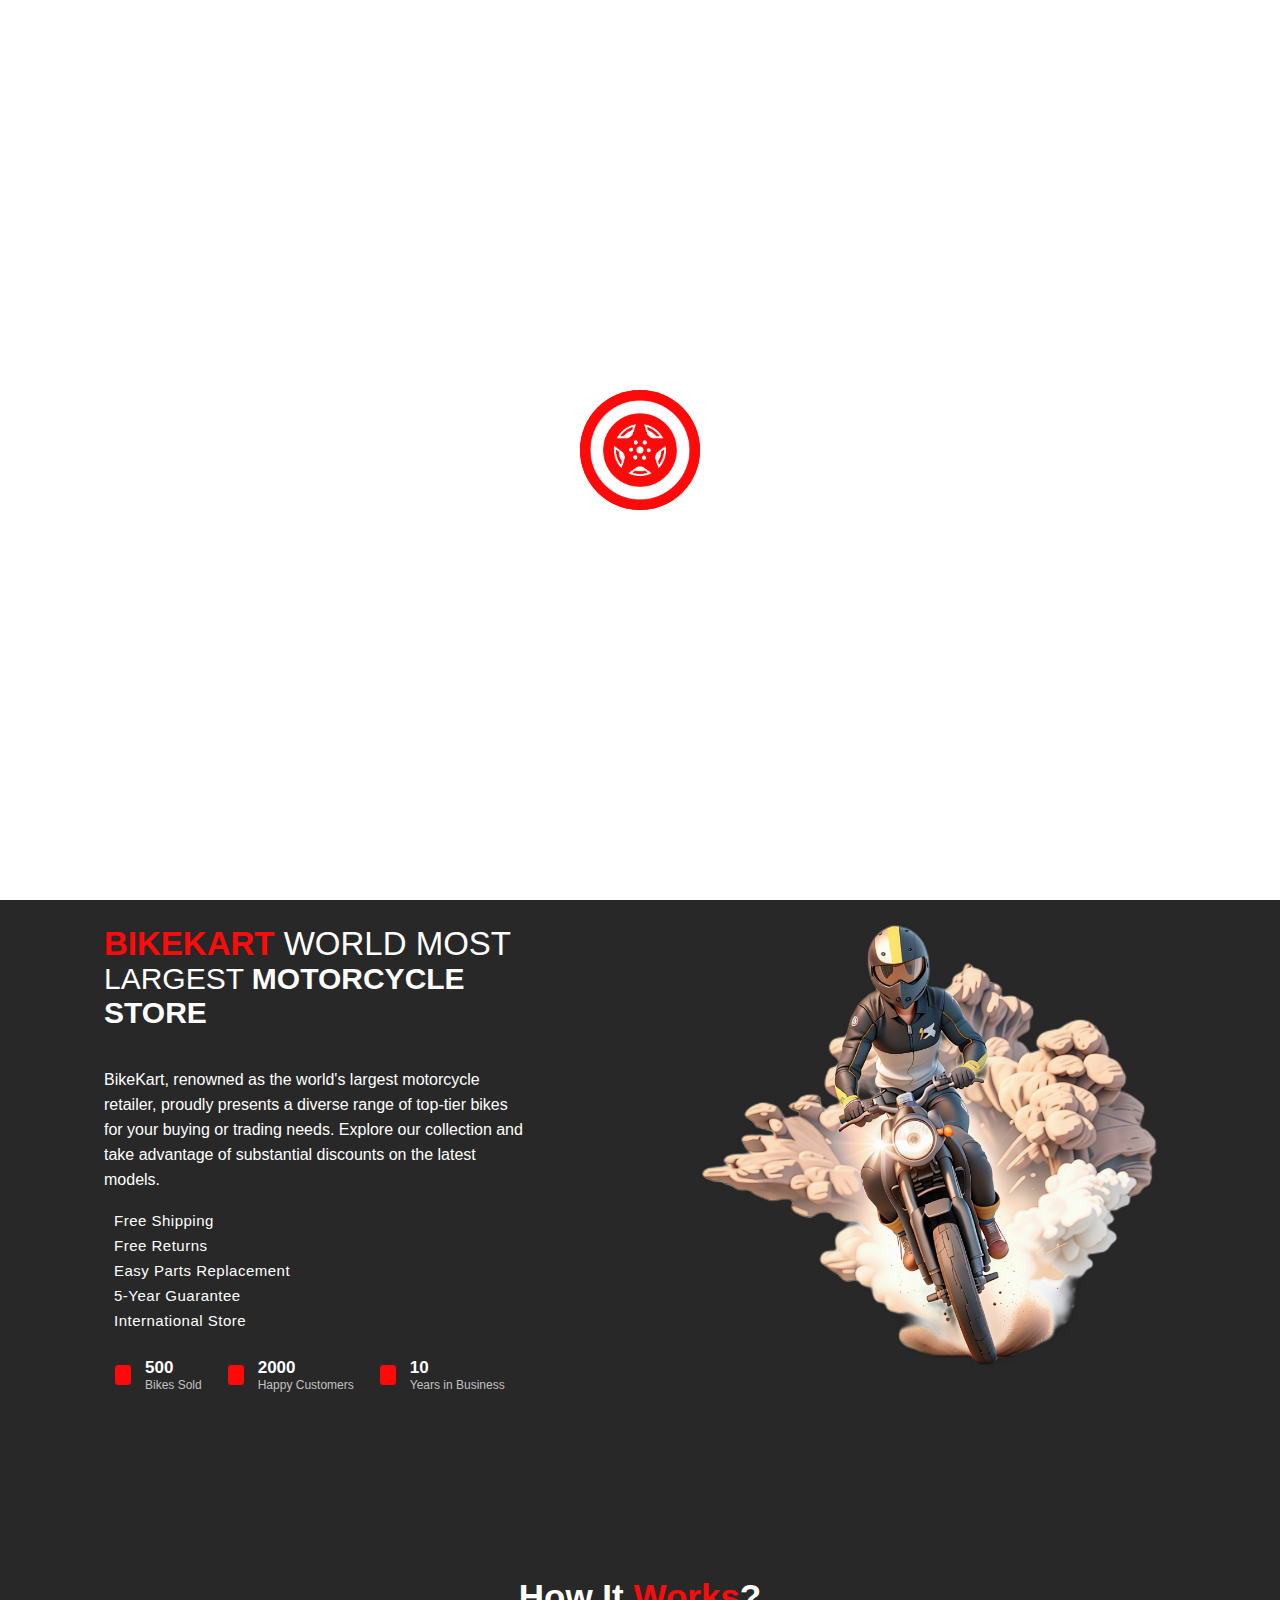
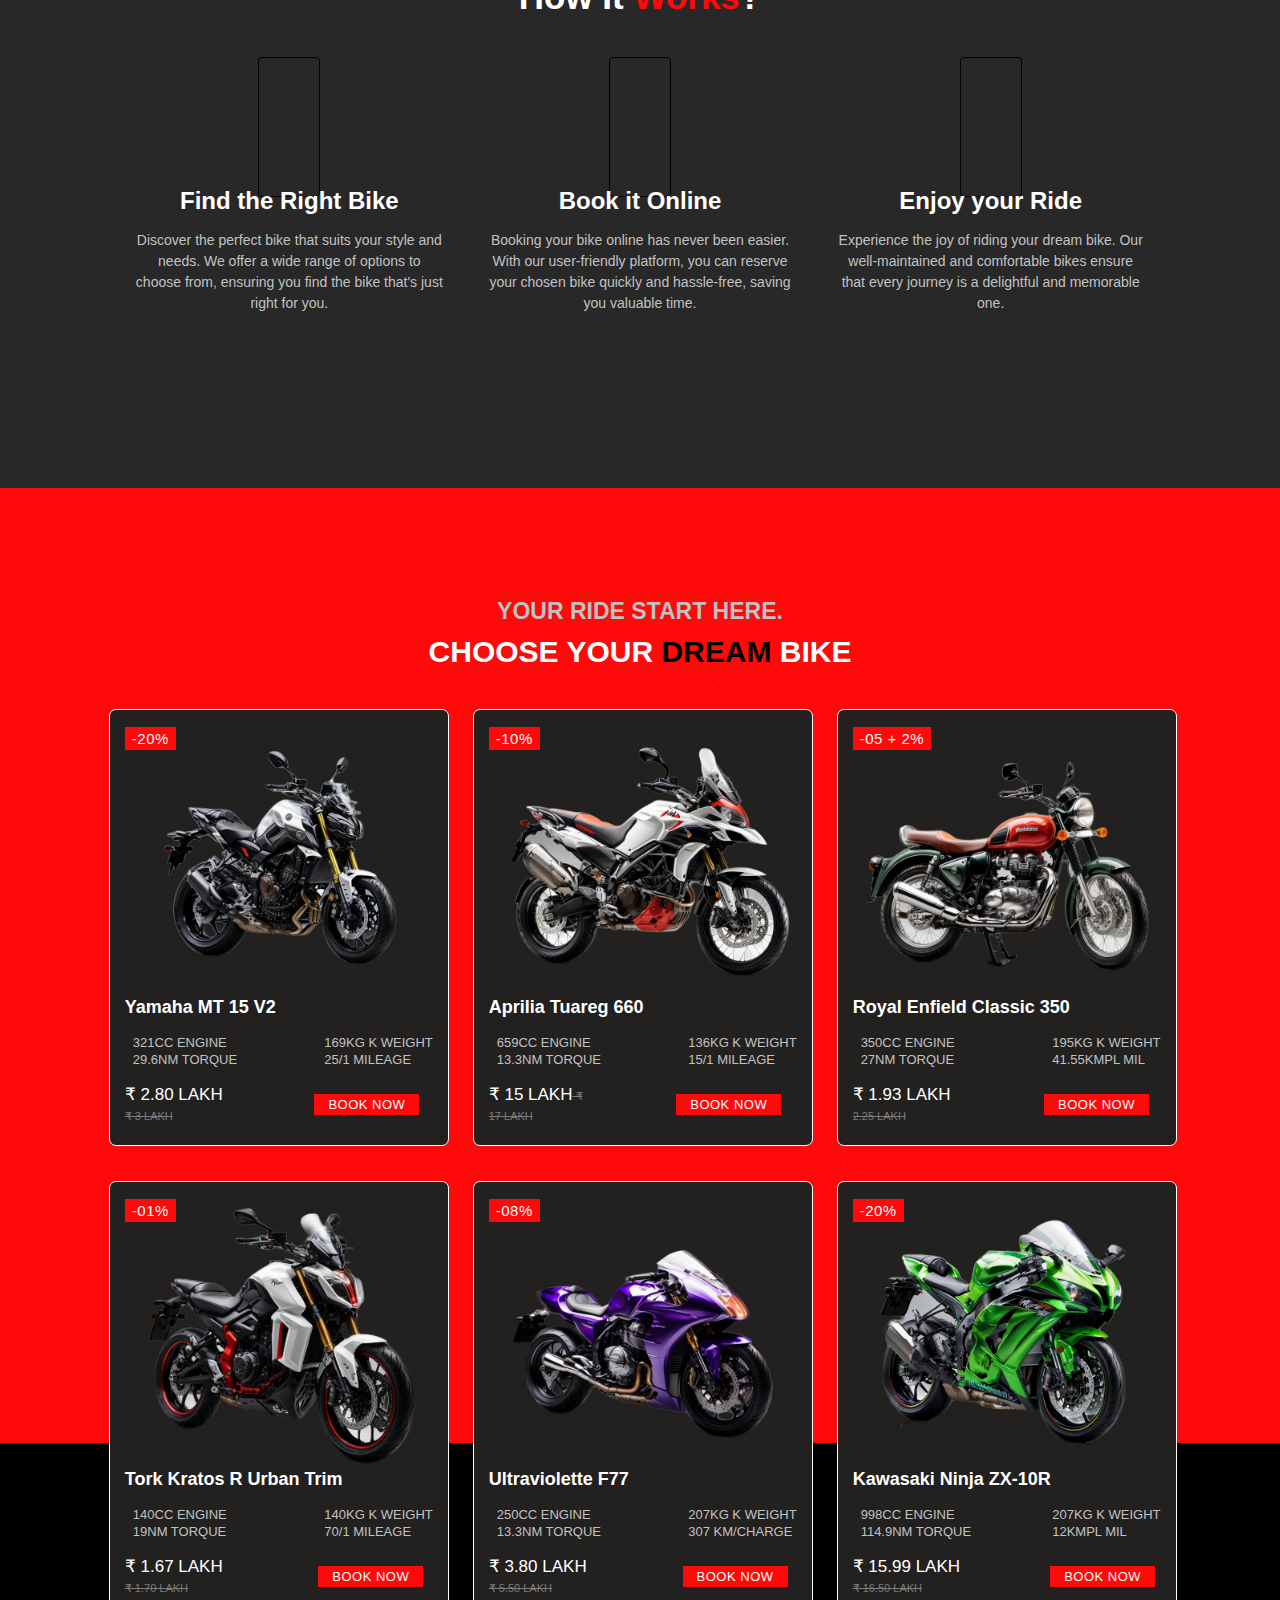
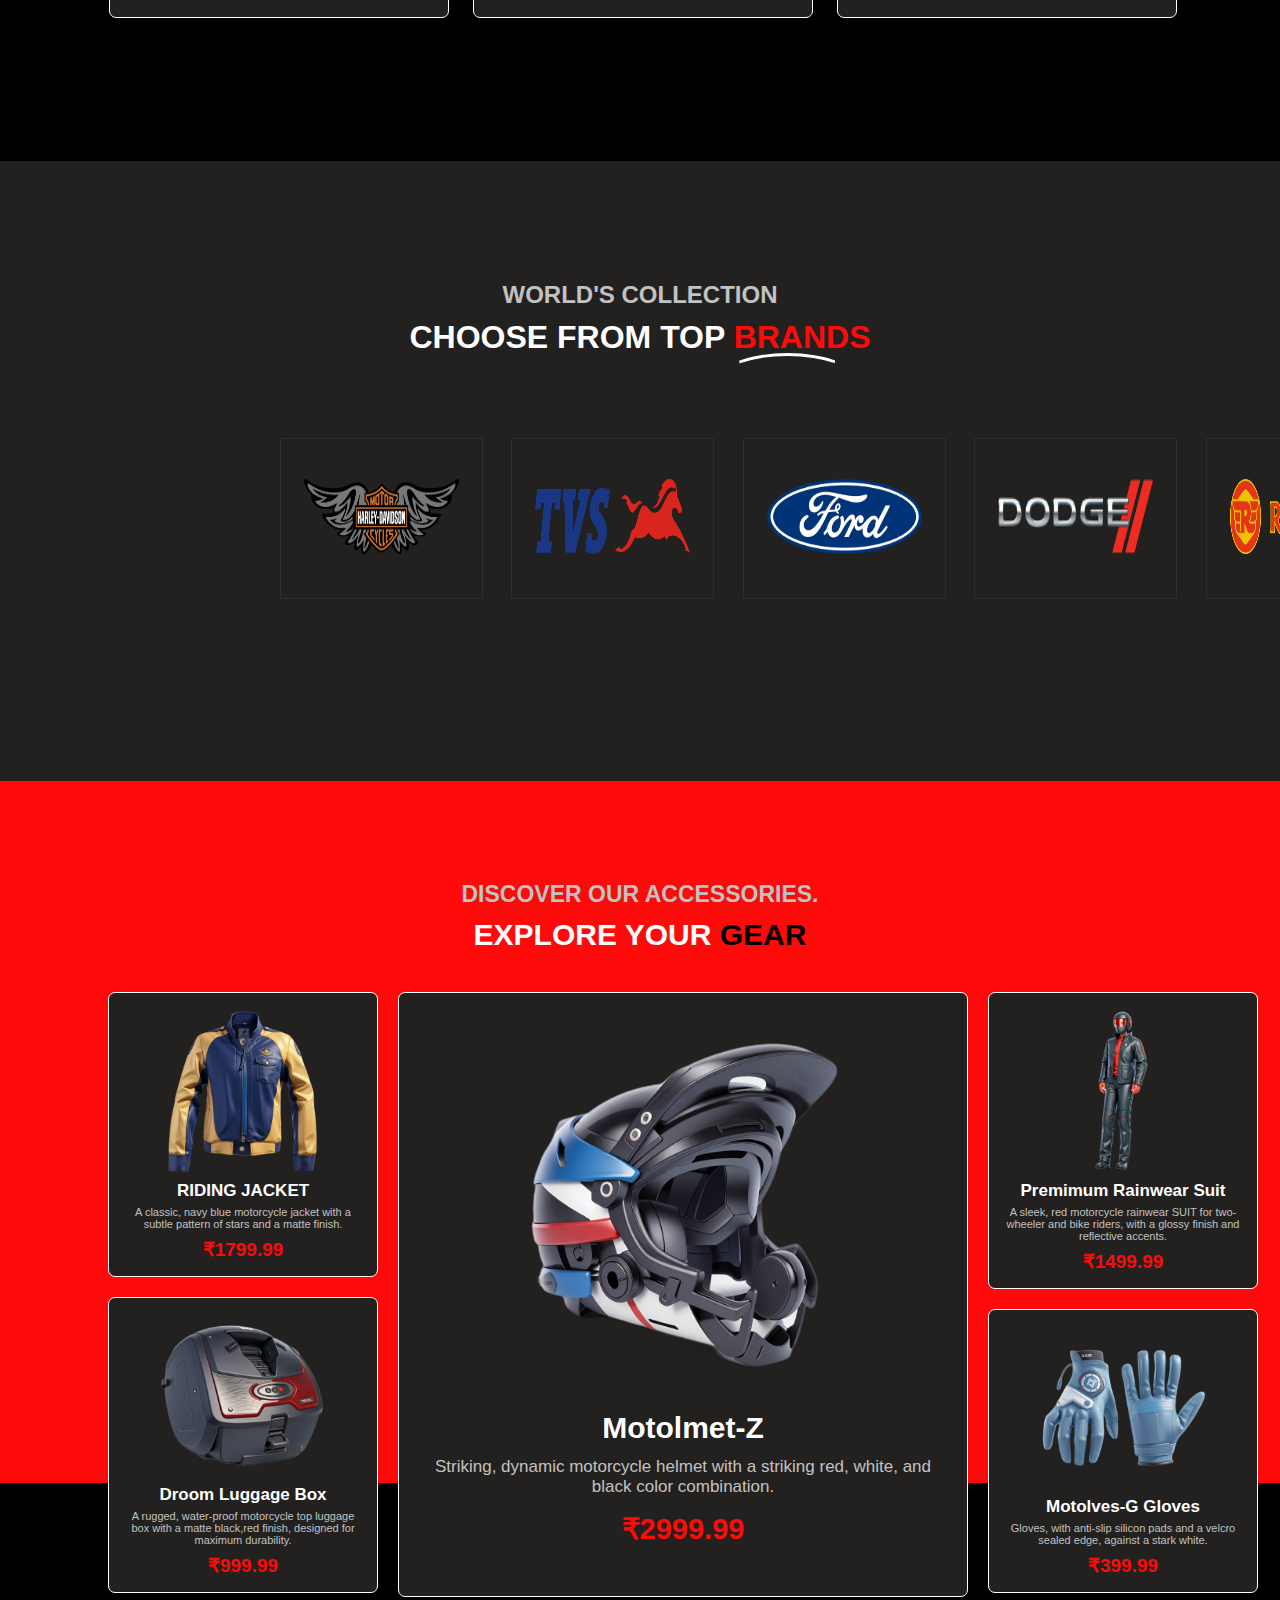
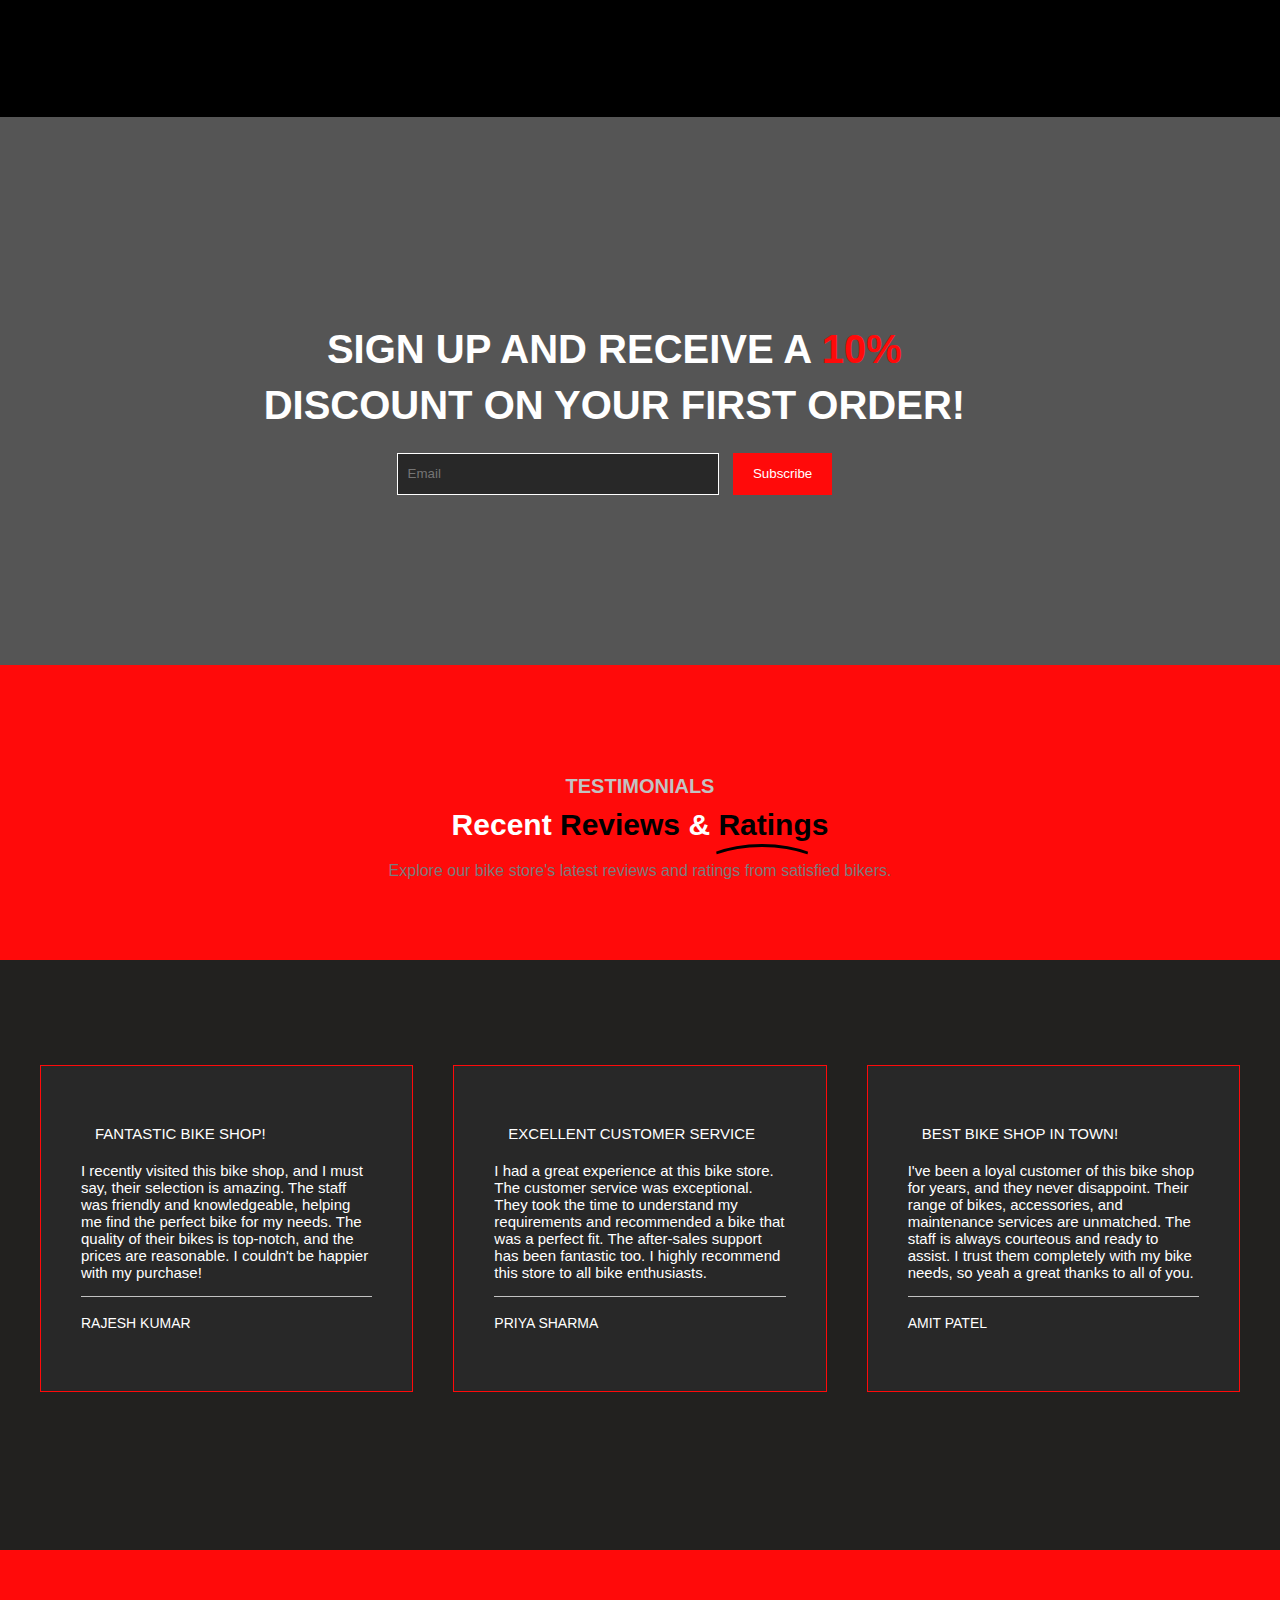
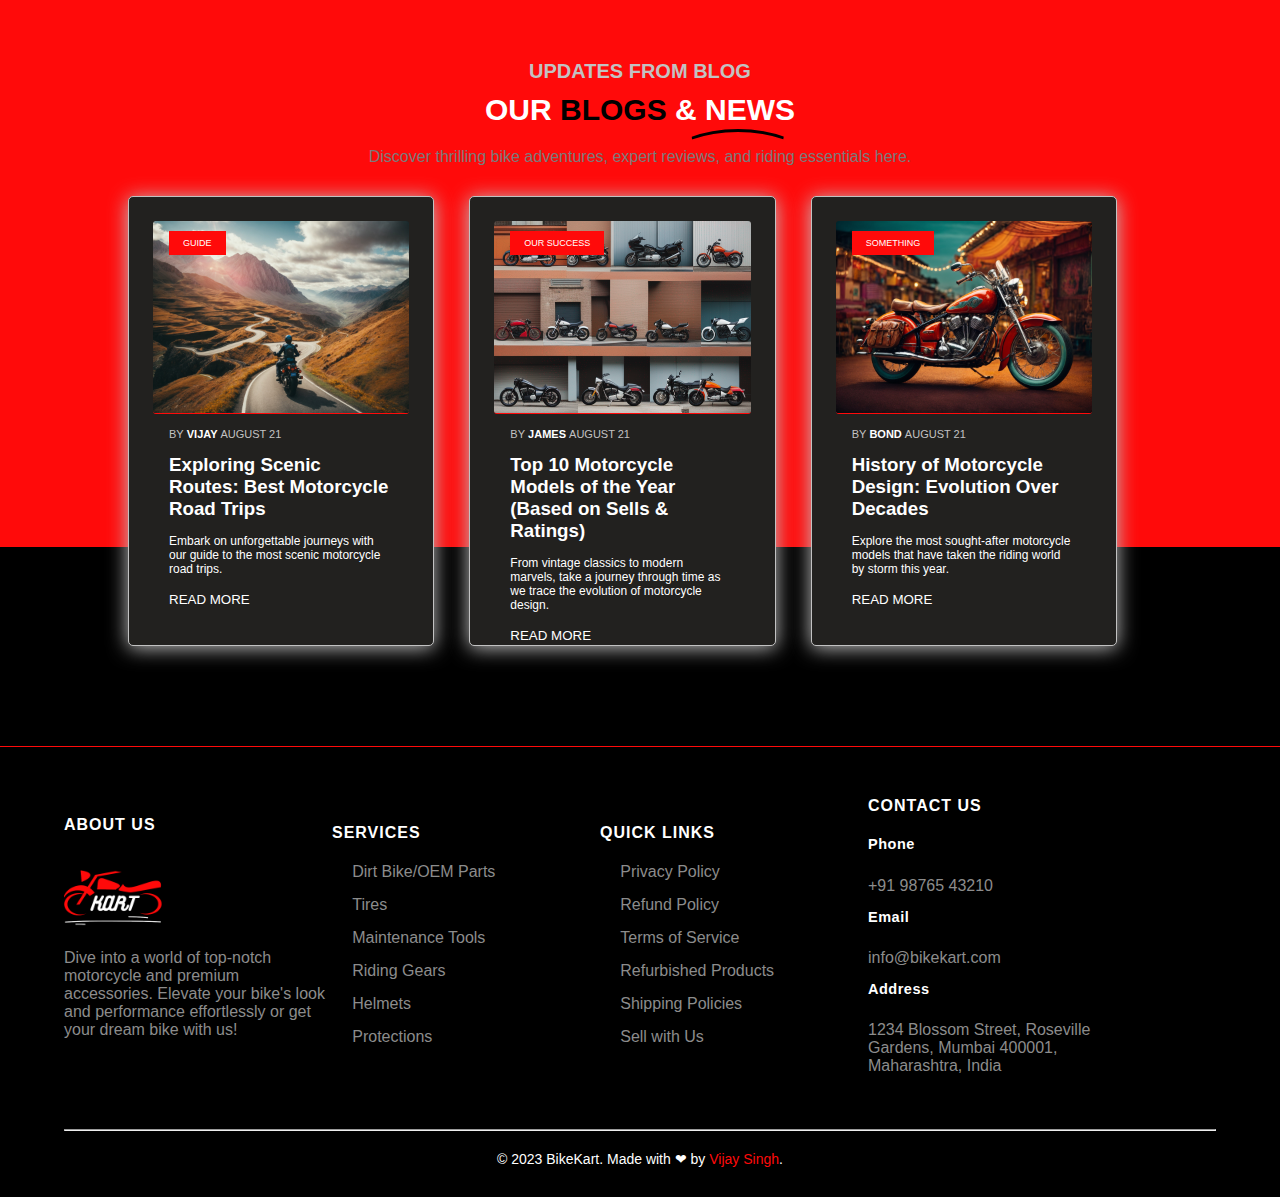
==== commit b5063bdd: "Update index.html" ====
--- a/pages/index.html
+++ b/pages/index.html
@@ -13,7 +13,7 @@
     <link rel="stylesheet" href="../assets/css/style.css" type="text/css" />
 
     <!-- Font Awesome Icons -->
-    <link rel="stylesheet" href="../assets/fontawesome/css/all.css" type="text/css" />
+    <link rel="stylesheet" href="https://cdnjs.cloudflare.com/ajax/libs/font-awesome/6.4.2/css/all.min.css" integrity="sha512-z3gLpd7yknf1YoNbCzqRKc4qyor8gaKU1qmn+CShxbuBusANI9QpRohGBreCFkKxLhei6S9CQXFEbbKuqLg0DA==" crossorigin="anonymous" referrerpolicy="no-referrer" />
 
     <!-- Favicon & Bookmark -->
     <link rel="icon" href="../assets/images/red icon.svg" type="image/x-icon">
@@ -992,4 +992,4 @@
     </footer>
 </body>
 
-</html>+</html>
--- a/assets/css/style.css
+++ b/assets/css/style.css
@@ -44,10 +44,10 @@
   Global Styles
 *-------------------------------------------------------------------*/
 :root {
-    --theme-font: 'Outfit', sans-serif; 
+    --theme-font: 'Outfit', sans-serif;
     --theme-color: #ff0a0a;
     --white-color: #ffffff;
-    --white-color-two:  #C2C2C2;
+    --white-color-two: #C2C2C2;
     --black-color: #000000;
     --black-color-two: #22211f;
     --gray-color: #7b7b7b;
@@ -55,19 +55,17 @@
     --dark-gray-color: #282828;
 }
 
-
-
-body, a{
+body, a {
     margin: 0;
-	padding: 0;
-	height: 100%;
+    padding: 0;
+    height: 100%;
     width: 100%;
     color: var(--white-color);
     font-family: var(--theme-font);
     box-sizing: border-box;
 }
 
-a{
+a {
     color: var(--white-color);
     text-decoration: none;
 }
@@ -76,17 +74,16 @@
     color: var(--theme-color);
 }
 
-.transparent{                   
+.transparent {
     background: transparent;
 }
 
-li{
+li {
     list-style: none;
 }
 
 h1 {
     font: normal 700 40px/1.1;
-    
 }
 
 h2 {
@@ -109,7 +106,7 @@
     font: normal 500 13px/1.6;
 }
 
-p{
+p {
     font: normal 500 12px/1;
 }
 
@@ -119,18 +116,19 @@
     background: var(--theme-color);
 }
 
-
-button:hover{
+button:hover {
     transform: scale(1.05);
     box-shadow: 0px 2px 40px var(--theme-color);
-  }
+}
 
 /* Fade-In-Up animation */
 @keyframes fade-in-up {
     from {
         opacity: 0;
-        transform: translateY(20px); /*shift the element vertically by "20px"*/
-    }
+        transform: translateY(20px);
+ /*shift the element vertically by "20px"*/
+    }
+
     to {
         opacity: 1;
         transform: translateY(0);
@@ -143,6 +141,7 @@
         opacity: 0;
         transform: translateX(20px);
     }
+
     to {
         opacity: 1;
         transform: translateX(0);
@@ -153,11 +152,14 @@
 @keyframes slide-in-right {
     from {
         opacity: 0;
-        transform: translateX(-20px); /* Move element to the left initially */
-    }
+        transform: translateX(-20px);
+ /* Move element to the left initially */
+    }
+
     to {
         opacity: 1;
-        transform: translateX(0); /* Bring element to its original position */
+        transform: translateX(0);
+ /* Bring element to its original position */
     }
 }
 
@@ -175,20 +177,20 @@
 }
 
 /* Zoom In Images */
-  .zoom-in {
+.zoom-in {
     animation-name: zoom-in;
-  }
-
-  @keyframes zoom-in {
+}
+
+@keyframes zoom-in {
     from {
-      opacity: 0;
-      transform: scale3d(.3, .3, .3);
-    }
-  
+        opacity: 0;
+        transform: scale3d(.3, .3, .3);
+    }
+
     50% {
-      opacity: 1;
-    }
-  }
+        opacity: 1;
+    }
+}
   
 
 /* Scroll Down Button */
@@ -197,7 +199,7 @@
     z-index: 3;
     margin-bottom: 18px;
 }
-  
+
 #scroll-down-button a span {
     position: absolute;
     top: 0;
@@ -229,17 +231,19 @@
 
 @keyframes sdb {
     0% {
-      opacity: 0;
-    }
+        opacity: 0;
+    }
+
     50% {
-      opacity: 1;
-    }
+        opacity: 1;
+    }
+
     100% {
-      opacity: 0;
+        opacity: 0;
     }
 } 
 
-/* Preloader */
+/* Preloader (Inspired from: https://sacredthemes.net/wheels/intro/)*/
 
 #preloader {
     position: fixed;
@@ -263,7 +267,7 @@
     background: var(--theme-color);
     padding: 10px;
     border-radius: 50%;
-    overflow: hidden; 
+    overflow: hidden;
 }
 
 .preloader-wave img {
@@ -292,6 +296,7 @@
     from {
         transform: rotate(0deg);
     }
+
     to {
         transform: rotate(360deg);
     }
@@ -311,14 +316,14 @@
   Header / Navbar
 *-------------------------------------------------------------------*/
 
-header{
+header {
     position: fixed;
     background-color: var(--black-color);
     width: 100%;
     z-index: 10;
 }
 
-header .container{
+header .container {
     width: 90%;
     margin: 0 auto;
     display: flex;
@@ -337,7 +342,7 @@
 
 
 /* Menu */
-header .container .navigation{
+header .container .navigation {
     width: 86%;
     text-align: right;
 }
@@ -352,8 +357,8 @@
     position: relative;
 }
 
-header .container .navigation ul li a{
-    position: relative; 
+header .container .navigation ul li a {
+    position: relative;
     font-size: 15px;
 }
 
@@ -373,7 +378,7 @@
     transition: width 0.4s ease 0s, left 0.4s ease 0s;
     width: 0;
 }
-  
+
 header .container .navigation .menu li a:hover:after {
     width: 100%;
     left: 0;
@@ -382,25 +387,25 @@
 
 /* Sub-Menu */
 /* Add arrow icon to submenu name */
-header .container .navigation .menu .has-submenu .submenu i{
+header .container .navigation .menu .has-submenu .submenu i {
     margin-left: 3px;
     transition: transform 0.4s ease;
 }
 
 /* Rotate arrow on hovering */
-header .container .navigation .menu .has-submenu .submenu:hover i{
+header .container .navigation .menu .has-submenu .submenu:hover i {
     transform: rotate(180deg);
 }
 
 header .container .navigation .menu li ul {
     display: none;
     position: absolute;
-    top:100%;
+    top: 100%;
     left: 0;
     padding: 15px;
     min-width: 210px;
     text-align: left;
-    background-color: var(--dark-gray-color); 
+    background-color: var(--dark-gray-color);
     border-top: 1px solid var(--white-color);
     z-index: 99;
 }
@@ -420,7 +425,7 @@
 }
 
 header .container .navigation .menu li ul li a {
-    color: var(--white-color); 
+    color: var(--white-color);
     text-decoration: none;
     transition: color 0.4s ease;
 }
@@ -448,7 +453,7 @@
     position: relative;
 }
 
-header .container .navigation .icons .cart a{
+header .container .navigation .icons .cart a {
     font-size: 19px;
 }
 
@@ -481,7 +486,7 @@
 header .container .navigation .icons li ul {
     display: none;
     position: absolute;
-    top:100%;
+    top: 100%;
     right: 0;
     text-align: left;
 }
@@ -490,7 +495,7 @@
     display: block;
 }
 
-header .container .navigation .icons li ul li input{
+header .container .navigation .icons li ul li input {
     display: block;
     padding: 0px 10px;
     width: 150px;
@@ -499,9 +504,9 @@
     border-radius: 4px;
 }
 
-header .container .navigation .icons li .cart li input{
-    position: absolute;
-    top:100%;
+header .container .navigation .icons li .cart li input {
+    position: absolute;
+    top: 100%;
     right: 0;
     text-align: center;
     background: var(--white-color);
@@ -510,14 +515,14 @@
 
 
 /*-------------------------------------------------------------------*
-  Home Section Top Slider
+  Home Section Top Slider (Inspired From: https://motorcycle-workdo.myshopify.com/en-in)
 *-------------------------------------------------------------------*/
 
 .home {
     position: relative;
     width: 100%;
     justify-content: center;
-    align-items: center; 
+    align-items: center;
     background-color: var(--black-color-two);
 }
 
@@ -541,7 +546,7 @@
     width: 40%;
 }
 
-.home .container .slider .bike-info .brand{
+.home .container .slider .bike-info .brand {
     font-size: 32px;
     color: var(--theme-color);
     display: inline-block;
@@ -559,59 +564,59 @@
     left: calc(100% + 7.5px);
 }
 
-.home .container .slider .bike-info .model{
+.home .container .slider .bike-info .model {
     font-size: 48px;
     margin: 0px 0px 10px 0px;
     color: var(--white-color);
     animation: fade-in-up 5.20s ease forwards;
 }
 
-.home .container .slider .bike-info p{
+.home .container .slider .bike-info p {
     color: var(--white-color-two);
     margin: 0px 0px 10px 0px;
     font-weight: 400;
     animation: fade-in-up 5.45s ease forwards;
 }
 
-.home .container .slider .bike-info .features{
+.home .container .slider .bike-info .features {
     color: var(--white-color-two);
-    font-weight: 300;    
+    font-weight: 300;
     padding: 0;
 }
 
-.home .container .slider .bike-info .features li{
+.home .container .slider .bike-info .features li {
     padding: 5px 0;
     animation: fade-in-up 6 ease forwards;
 }
 
-.home .container .slider .bike-info .features li i{
+.home .container .slider .bike-info .features li i {
     margin-right: 8px;
 }
 
-.home .container .slider .bike-info .pricing{
-    display: flex;
-}
-
-.home .container .slider .bike-info .offer-price{
+.home .container .slider .bike-info .pricing {
+    display: flex;
+}
+
+.home .container .slider .bike-info .offer-price {
     font-size: 25px;
     color: var(--white-color);
     animation: fade-in-up 6.20s ease forwards;
 }
 
-.home .container .slider .bike-info .real-price{
+.home .container .slider .bike-info .real-price {
     font-size: 14px;
     text-decoration: line-through;
     color: var(--gray-color-two);
     animation: fade-in-up 6.50s ease forwards;
 }
 
-.home .container .slider .bike-info .button-container{
+.home .container .slider .bike-info .button-container {
     font-size: 14px;
-    margin:  20px 0px 0px 0px;
+    margin: 20px 0px 0px 0px;
     animation: fade-in-up 7s ease forwards;
 }
 
-.home .container .slider .bike-info .button-container .book-now{
+.home .container .slider .bike-info .button-container .book-now {
     background-color: var(--theme-color);
     color: var(--white-color);
     font-size: 18px;
@@ -624,121 +629,52 @@
 }
 
 .home .container .slider .bike-image {
-	position: relative;
-    width:100%;
-    margin-right: -10.5%;
-}
+    position: relative;
+    width: 100%;
+}
+
 
 .home .container .slider .bike-image img {
-    height: auto;
-	max-width: 100%;
-    margin-top: -130px;
-    object-fit: scale-down;
-	object-position: center;
+    width: 100%;
+    height: 100%;
+    margin-left: 6.5%;
+    margin-top: -50px;
+    object-fit: contain;
+    object-position: center;
     animation: slide-in-left 6s  ease forwards;
 }
 
 /* Bike Headlight*/
 .bike-headlight {
+    opacity: 0;
     width: 50px;
     height: 50px;
     background-color: var(--white-color);
     border-radius: 50%;
     position: absolute;
-    top: 19.7%;
-    left: 27.5%;
+    top: 27%;
+    left: 36.2%;
     transform: translate(-50%, -50%);
-    animation: blink 2.5s infinite alternate;
-}
-
-.light {
-    position: absolute;
-    top: 50%;
-    left: 50%;
-    width: 60%;
-    height: 60%;
-    background-color: var(--white-color);
-    border-radius: 50%;
-    opacity: 0.7;
-    transform: translate(-50%, -50%);
-}
-  
+    animation: loadHeadlight 5s ease-in-out 6s forwards, blink 2.5s infinite alternate;
+}
+
+@keyframes loadHeadlight {
+    0% {
+        opacity: 0;
+      }
+      100% {
+        opacity: 1;
+      }
+}
+
 @keyframes blink {
     0%, 100% {
-      box-shadow: 0 0 20px rgba(255, 255, 255, 0.8), 0 0 40px rgba(255, 255, 255, 0.8), 0 0 60px rgba(255, 255, 255, 0.8);
-    }
+        box-shadow: 0 0 20px rgba(255, 255, 255, 0.8), 0 0 40px rgba(255, 255, 255, 0.8), 0 0 60px rgba(255, 255, 255, 0.8);
+    }
+
     50% {
-      box-shadow: none;
-    }
-}
-
-/* Bike Finder */
-
-.home .bike-finder{
-    position: absolute;
-    width: 70%;
-    left: 6.7%;
-    top: 90%;
-    background: var(--dark-gray-color);
-    border: 1px solid var(--black-color);
-}
-
-.home .bike-finder h2{
-    font-size: 18px;
-    margin: 14px 35px 8px 30px;
-    padding: 10px 0;
-    border-bottom: 1px solid var(--theme-color);
-}
-
-.home .bike-finder .container{
-    display: flex;
-    justify-content: flex-start;
-}
-
-.home .bike-finder .container div{
-    display: block;
-    color: var(--white-color-two);
-}
-
-.home .bike-finder .container div:not(:last-of-type) {
-    margin: 0px 18px 10px 0px;
-    width: 28%;
-}
-
-.home .bike-finder .container .selector label{
-    display: block;
-    margin-bottom: 10px;
-}
-
-.home .bike-finder .container .selector select{
-    display: block;
-    width: 100%;
-    height: 35px;
-    border: 1px solid var(--black-color);
-    background: var(--dark-gray-color);
-    color: var(--white-color-two);
-    border-radius: 6px;
-}
-
-.home .bike-finder .container .selector select option{ 
-    margin: 25px;
-}
-
-.home .bike-finder .container div .find-button {
-    background-color: var(--theme-color);
-    color: var(--white-color);
-    border: none;
-    padding: 8px 25px;
-    font-size: 15px;
-    cursor: pointer;
-    border-radius: 4px;
-    transition: background-color 0.3s ease, color 0.3s ease;
-    margin-top: 15px;
-}
-
-.home .bike-finder .container div .find-button:hover {
-    background-color: var(--white-color);
-    color: var(--theme-color);
+        box-shadow: none;
+    }
 }
 
 
@@ -783,15 +719,14 @@
     margin: 40px 0px 0px 40px;
 }
 
-.about .container .row .info h1{
+.about .container .row .info h1 {
     font-size: 33px;
     font-weight: 400;
     animation: slide-in-right 5s ease forwards;
 }
 
-
 .about .container .row .info h1 span {
-    color: var(--theme-color); 
+    color: var(--theme-color);
     font-weight: 700;
     font-size: 33px;
     animation: slide-in-right 5.2s ease forwards;
@@ -819,21 +754,20 @@
     animation: slide-in-right 5.8s ease forwards;
 }
 
-.about .container .row .info .best-things ul{
-   margin-left: -30px;
-   font-size: 15px;
-   font-weight: 300;
-   line-height: 25px;
-   letter-spacing: 0.5px;
-}
-
-.about .container .row .info .best-things ul li .feature-icon{
+.about .container .row .info .best-things ul {
+    margin-left: -30px;
+    font-size: 15px;
+    font-weight: 300;
+    line-height: 25px;
+    letter-spacing: 0.5px;
+}
+
+.about .container .row .info .best-things ul li .feature-icon {
     color: var(--theme-color);
     animation: slide-in-right 6s ease forwards;
 }
 
-
-.about .container .row .info .best-things ul li a{
+.about .container .row .info .best-things ul li a {
     color: var(--white-color);
     animation: slide-in-right 6.1s ease forwards;
 }
@@ -861,12 +795,11 @@
     transition: all 0.8s;
 }
 
-.about .container .row .info .stats-counter .counter-item i:hover{
+.about .container .row .info .stats-counter .counter-item i:hover {
     color: var(--white-color);
     border: 1px solid var(--white-color);
     background-color: var(--black-color);
 }
-
 
 .about .container .row .info .stats-counter .counter-item .counter-details {
     display: flex;
@@ -885,25 +818,21 @@
     animation: slide-in-right 6.4s ease forwards;
 }
 
-
 .about .container .row .info-image {
     display: block;
     width: 100%;
 }
 
 .about .container .row .info-image img {
-    margin: 0 16%;
+    margin: 0 0 0 7%;
     margin-top: 30px;
     height: 500px;
-	width: 100%;
+    width: 100%;
     object-fit: scale-down;
-	object-position: center;
-    animation: slide-in-left 5.5s  ease forwards;  
-}
-
-.about .container .row .info-image img:hover{
-    animation: 800ms ease-in-out 0s normal none 1 running zoom-in;
-}
+    object-position: center;
+    animation: slide-in-left 5.5s  ease forwards;
+}
+
 
 /*-------------------------------------------------------------------*
   How We Works? Section
@@ -931,7 +860,6 @@
     color: var(--theme-color);
 }
 
-
 .how-it-works .container {
     width: 90%;
     justify-content: center;
@@ -945,7 +873,7 @@
     padding: 20px;
 }
 
-.how-it-works .container .row div{
+.how-it-works .container .row div {
     width: 33%;
     margin: 20px;
 }
@@ -960,7 +888,7 @@
     transition: all 0.8s;
 }
 
-.how-it-works .container .row i:hover{
+.how-it-works .container .row i:hover {
     color: var(--white-color);
     border: 1px solid var(--theme-color);
     background-color: var(--theme-color);
@@ -979,7 +907,7 @@
     color: var(--white-color-two);
 }
 
-.how-it-works .scroll-btn{
+.how-it-works .scroll-btn {
     position: absolute;
     bottom: -48px;
 }
@@ -996,14 +924,13 @@
 }
 
 .featured-bikes .container {
-    position: relative;   
-}
-
-.featured-bikes .container .row{
+    position: relative;
+}
+
+.featured-bikes .container .row {
     display: flex;
     margin-left: 8.5%;
 }
-
 
 .featured-bikes .container .featured-header .header-content {
     text-align: center;
@@ -1023,17 +950,17 @@
     margin-top: 10px;
 }
 
-.featured-bikes .container .featured-header .header-content .main-heading .colored-text{
+.featured-bikes .container .featured-header .header-content .main-heading .colored-text {
     color: var(--black-color);
 }
 
-.featured-bikes .container .row .product{
+.featured-bikes .container .row .product {
     width: calc(28% - 20px);
     margin: 10px 24px 25px 0px;
     border: 1px solid var(--white-color);
     border-radius: 7px;
     background-color: var(--black-color-two);
-    padding: 20px 15px;  
+    padding: 20px 15px;
     transition: all 0.6s cubic-bezier(0.25, 1, 0.5, 1);
 }
 
@@ -1047,27 +974,25 @@
     letter-spacing: 0.5px;
 }
 
-.featured-bikes .container .row .product  .bike .image{
-    background: linear-gradient(-45deg, var(--white-color) 50%, black 50%);  
-}
-
-
-.featured-bikes .container .row .product  .bike .bike-image{
+.featured-bikes .container .row .product  .bike .image {
+    background: linear-gradient(-45deg, var(--white-color) 50%, black 50%);
+}
+
+.featured-bikes .container .row .product  .bike .bike-image {
     height: 14rem;
     width: 100%;
     margin: 0;
-    object-fit: cover; 
+    object-fit: cover;
     padding: 0px 0px 20px;
     overflow: visible;
     z-index: 5;
 }
 
-.featured-bikes .container .row .product:hover .bike .bike-image{
+.featured-bikes .container .row .product:hover .bike .bike-image {
     animation: scaleImage 1.3s forwards;
 }
 
-
-.featured-bikes .container .row .product  .bike .bike-name{
+.featured-bikes .container .row .product  .bike .bike-name {
     display: block;
     font-size: 18px;
     margin: 0 0 15px;
@@ -1086,7 +1011,7 @@
     transition: width 0.5s ease 0s, left 0.5s ease 0s;
     width: 0;
 }
-  
+
 .featured-bikes .container .row .product:hover .bike:hover .bike-name a:after {
     width: 185px;
     margin-left: 8px;
@@ -1131,7 +1056,7 @@
     color: var(--gray-color);
 }
 
-.featured-bikes .container .row .product .bike .bike-details .prices a button{
+.featured-bikes .container .row .product .bike .bike-details .prices a button {
     background-color: var(--theme-color);
     color: var(--white-color);
     font-size: 13px;
@@ -1143,7 +1068,7 @@
     margin-left: 43%;
 }
 
-.featured-bikes .scroll-btn{
+.featured-bikes .scroll-btn {
     position: absolute;
     top: 77px;
 }
@@ -1161,7 +1086,7 @@
     text-align: center;
 }
 
-.logo-marquee .header-container{
+.logo-marquee .header-container {
     padding: 120px 0px 0px 0px;
 }
 
@@ -1206,6 +1131,7 @@
     0% {
         transform: translateX(0);
     }
+
     100% {
         transform: translateX(calc(-250px * 7));
     }
@@ -1225,7 +1151,7 @@
     transition: all 0.4s ease 0s;
 }
 
-.logo-marquee .container .marquee-wrapper .marquee:not(:last-child){
+.logo-marquee .container .marquee-wrapper .marquee:not(:last-child) {
     margin-right: 24px;
 }
 
@@ -1250,16 +1176,16 @@
     background-color: var(--black-color);
 }
 
-.logo-marquee .container .marquee-wrapper .marquee a img{
+.logo-marquee .container .marquee-wrapper .marquee a img {
     width: 155px;
     height: 75px;
 }
 
-.logo-marquee .container .marquee-wrapper .marquee:hover .logo-marquee .container .marquee-wrapper{
+.logo-marquee .container .marquee-wrapper .marquee:hover .logo-marquee .container .marquee-wrapper {
     animation-play-state: paused;
 }
 
-.logo-marquee .scroll-btn{
+.logo-marquee .scroll-btn {
     position: absolute;
     bottom: 3px;
 }
@@ -1277,7 +1203,7 @@
 
 .featured-products .header-container {
     text-align: center;
-    margin-bottom: 40px; 
+    margin-bottom: 40px;
 }
 
 .featured-products .header-container .sub-heading {
@@ -1306,12 +1232,11 @@
 .featured-products .container .row {
     display: flex;
     flex-wrap: wrap;
-    height:600px;
+    height: 600px;
     text-align: center;
 }
 
-.featured-products .container .row:not(:last-child)
-{
+.featured-products .container .row:not(:last-child) {
     margin-right: 20px;
 }
 
@@ -1374,7 +1299,7 @@
     opacity: 1;
 }
 
-.featured-products .container .row .product .product-image .cart-button{
+.featured-products .container .row .product .product-image .cart-button {
     display: none;
     opacity: 0;
     font-size: 14px;
@@ -1387,7 +1312,7 @@
 
 .featured-products .container .row .product:hover .product-image .cart-button {
     display: inline-block;
-    animation: fade-in-up 0.5s ease forwards; 
+    animation: fade-in-up 0.5s ease forwards;
     opacity: 1;
 }
 
@@ -1402,16 +1327,13 @@
     font-size: 11px;
     color: var(--white-color-two);
     margin-bottom: 8px;
-
 }
 
 .featured-products .container .row .product .product-price {
     font-size: 19px;
     font-weight: 700;
     color: var(--theme-color);
-   
-}
-
+}
 
 .featured-products .container .two .product .product-name {
     font-size: 30px;
@@ -1424,14 +1346,12 @@
     font-size: 17px;
     color: var(--white-color-two);
     margin-bottom: 15px;
-
 }
 
 .featured-products .container .two .product .product-price {
     font-size: 29px;
     font-weight: 700;
     color: var(--theme-color);
-   
 }
 
 
@@ -1448,15 +1368,15 @@
     background-position: center 40.9922px;
     background-color: rgba(13, 13, 13, 0.7);
     padding: 120px 0;
-  }
-  
+}
+
 .newsletter-section .container {
     padding: 50px 0;
     width: 60%;
     margin-left: 18%;
     margin-right: 15%;
 }
-  
+
 .newsletter-section .container .newsletter-heading {
     font-size: 40px;
     font-weight: 700;
@@ -1465,27 +1385,25 @@
     margin-bottom: 20px;
     text-transform: uppercase;
 }
-  
-.newsletter-section .container .newsletter-heading .colored-text{
-    color: var(--theme-color);
-}
-  
-    
+
+.newsletter-section .container .newsletter-heading .colored-text {
+    color: var(--theme-color);
+}
+
 .newsletter-section .container .newsletter-form {
     text-align: center;
 }
-  
-    
+
 .newsletter-section .container .newsletter-form input[type="email"] {
     width: 300px;
     height: 20px;
     padding: 10px;
-    border: 1px solid var(--white-color);;
+    border: 1px solid var(--white-color);
+    ;
     margin-right: 10px;
     background: var(--dark-gray-color);
 }
-  
-  
+
 .newsletter-section .container .newsletter-form button {
     padding: 13.5px 20px;
     background-color: var(--theme-color);
@@ -1512,7 +1430,7 @@
 }
 
 .testimonials .container .testimonials-header {
-    margin-bottom:80px;
+    margin-bottom: 80px;
 }
 
 .testimonials .container .testimonials-header .header-content {
@@ -1530,7 +1448,7 @@
 .testimonials .container .testimonials-header .header-content .main-heading {
     position: relative;
     margin-top: 10px;
-    font-size: 25px;    
+    font-size: 25px;
     font-weight: 700;
     color: var(--white-color);
 }
@@ -1565,21 +1483,20 @@
     margin-top: 9px;
 }
 
-.testimonials .container .testimonial-carousel .testimonial{
+.testimonials .container .testimonial-carousel .testimonial {
     display: flex;
     background: var(--black-color-two);
     padding: 30px 40px 40px 40px;
     margin: 0px 0px;
 }
 
-.testimonials .container .testimonial-carousel  .testimonial .testimonial-item{
+.testimonials .container .testimonial-carousel  .testimonial .testimonial-item {
     margin-top: 75px;
 }
 
-.testimonials .container .testimonial-carousel  .testimonial .testimonial-item:not(:last-child){
+.testimonials .container .testimonial-carousel  .testimonial .testimonial-item:not(:last-child) {
     margin-right: 40px;
 }
-
 
 .testimonials .container .testimonial-carousel .testimonial .testimonial-item {
     width: 315px;
@@ -1590,7 +1507,6 @@
     transition: all 1s;
 }
 
-
 .testimonials .container .testimonial-carousel .testimonial .testimonial-item .item-title {
     display: flex;
     align-items: center;
@@ -1615,14 +1531,13 @@
     font-size: 15px;
     font-weight: 400;
     font-style: normal;
-}   
+}
 
 .testimonials .container .testimonial-carousel .testimonial .testimonial-item .reviewer-wrap {
     display: flex;
     align-items: center;
     justify-content: space-between;
     border-top: 1px solid var(--white-color-two);
-    
 }
 
 .testimonials .container .testimonial-carousel .testimonial .testimonial-item .reviewer-name {
@@ -1633,13 +1548,11 @@
     text-transform: uppercase;
 }
 
-
-.testimonials .container .testimonial-carousel .testimonial .testimonial-item .reviewer-wrap ul{
-    display: flex;
-}
-
-
-.testimonials .container .testimonial-carousel .testimonial .testimonial-item .reviewer-wrap ul i{
+.testimonials .container .testimonial-carousel .testimonial .testimonial-item .reviewer-wrap ul {
+    display: flex;
+}
+
+.testimonials .container .testimonial-carousel .testimonial .testimonial-item .reviewer-wrap ul i {
     font-size: 13px;
     margin-top: 18px;
     color: var(--theme-color);
@@ -1653,15 +1566,13 @@
     color: var(--white-color);
 }
 
-
-.testimonials .container .testimonial-carousel .testimonial .testimonial-item:hover{
+.testimonials .container .testimonial-carousel .testimonial .testimonial-item:hover {
     color: var(--white-color);
     border: 1px solid var(--theme-color);
     background-color: var(--theme-color);
 }
 
-
-.testimonials .scroll-btn{
+.testimonials .scroll-btn {
     position: absolute;
     top: 77px;
 }
@@ -1703,7 +1614,7 @@
 .blog .container .blog-header .header-content .main-heading {
     position: relative;
     margin-top: 10px;
-    font-size: 25px;    
+    font-size: 25px;
     font-weight: 700;
     color: var(--white-color);
 }
@@ -1744,7 +1655,7 @@
     margin: auto;
 }
 
-.blog .container .row .card{
+.blog .container .row .card {
     width: 350px;
     margin-right: 35px;
     height: 450px;
@@ -1772,24 +1683,23 @@
     overflow: hidden;
     box-sizing: border-box;
     border-radius: 3px;
-    border-bottom: 1px solid var(--theme-color);  
+    border-bottom: 1px solid var(--theme-color);
 }
 
 .blog .container .row  .card .article .image img {
     display: block;
     height: auto;
     width: 100%;
-     
-}
-
-.blog .container .row  .card .article .category{
+}
+
+.blog .container .row  .card .article .category {
     margin: 35px 20px 14px 16px;
     position: absolute;
     top: 0;
     z-index: 1;
 }
 
-.blog .container .row  .card .article .category a{
+.blog .container .row  .card .article .category a {
     margin: 0 0 16px;
     text-transform: uppercase;
     font-size: 9px;
@@ -1798,7 +1708,7 @@
     background: var(--theme-color);
 }
 
-.blog .container .row  .card .article .category a:hover{
+.blog .container .row  .card .article .category a:hover {
     background: var(--white-color);
     color: var(--theme-color);
 }
@@ -1831,13 +1741,13 @@
     font-weight: bold;
 }
 
-.blog .container .row  .card .article .read-more{
+.blog .container .row  .card .article .read-more {
     margin: 14px 0px 14px 16px;
     text-transform: uppercase;
 }
 
-.blog .container .row  .card .article .read-more:hover{
-   transform: translateX(10px);
+.blog .container .row  .card .article .read-more:hover {
+    transform: translateX(10px);
 }
 
 
@@ -1846,7 +1756,7 @@
   Footer
 *-------------------------------------------------------------------*/
 
-footer{
+footer {
     position: relative;
     width: 100%;
     height: 450px;
@@ -1854,13 +1764,13 @@
     background-color: var(--black-color);
 }
 
-footer .container{
+footer .container {
     width: 90%;
     margin: 0 auto;
     text-align: center;
 }
 
-footer .container .row{
+footer .container .row {
     display: flex;
     align-items: center;
 }
@@ -1893,7 +1803,7 @@
     transition: all 0.3s ease;
 }
 
-footer .row div p, footer .row div li a{
+footer .row div p, footer .row div li a {
     font-weight: 400;
     margin: 8px 0px;
     color: var(--gray-color-two);
@@ -1913,7 +1823,7 @@
     transform: translateX(10px);
 }
 
-footer .row div li a:hover{
+footer .row div li a:hover {
     color: var(--theme-color);
 }
 
@@ -1931,13 +1841,13 @@
     display: block;
 }
 
-footer .container .row .about-text .social-icons{
+footer .container .row .about-text .social-icons {
     display: flex;
     padding: 10px 0px 13px 0px;
     font-size: 20px;
 }
 
-footer .container .row .about-text .social-icons a:not(:last-of-type){
+footer .container .row .about-text .social-icons a:not(:last-of-type) {
     display: block;
     left: 0;
     margin-right: 13px;
@@ -1957,6 +1867,4 @@
 
 footer .copyright-text a:hover {
     color: var(--gray-color);
-}
-
-
+}